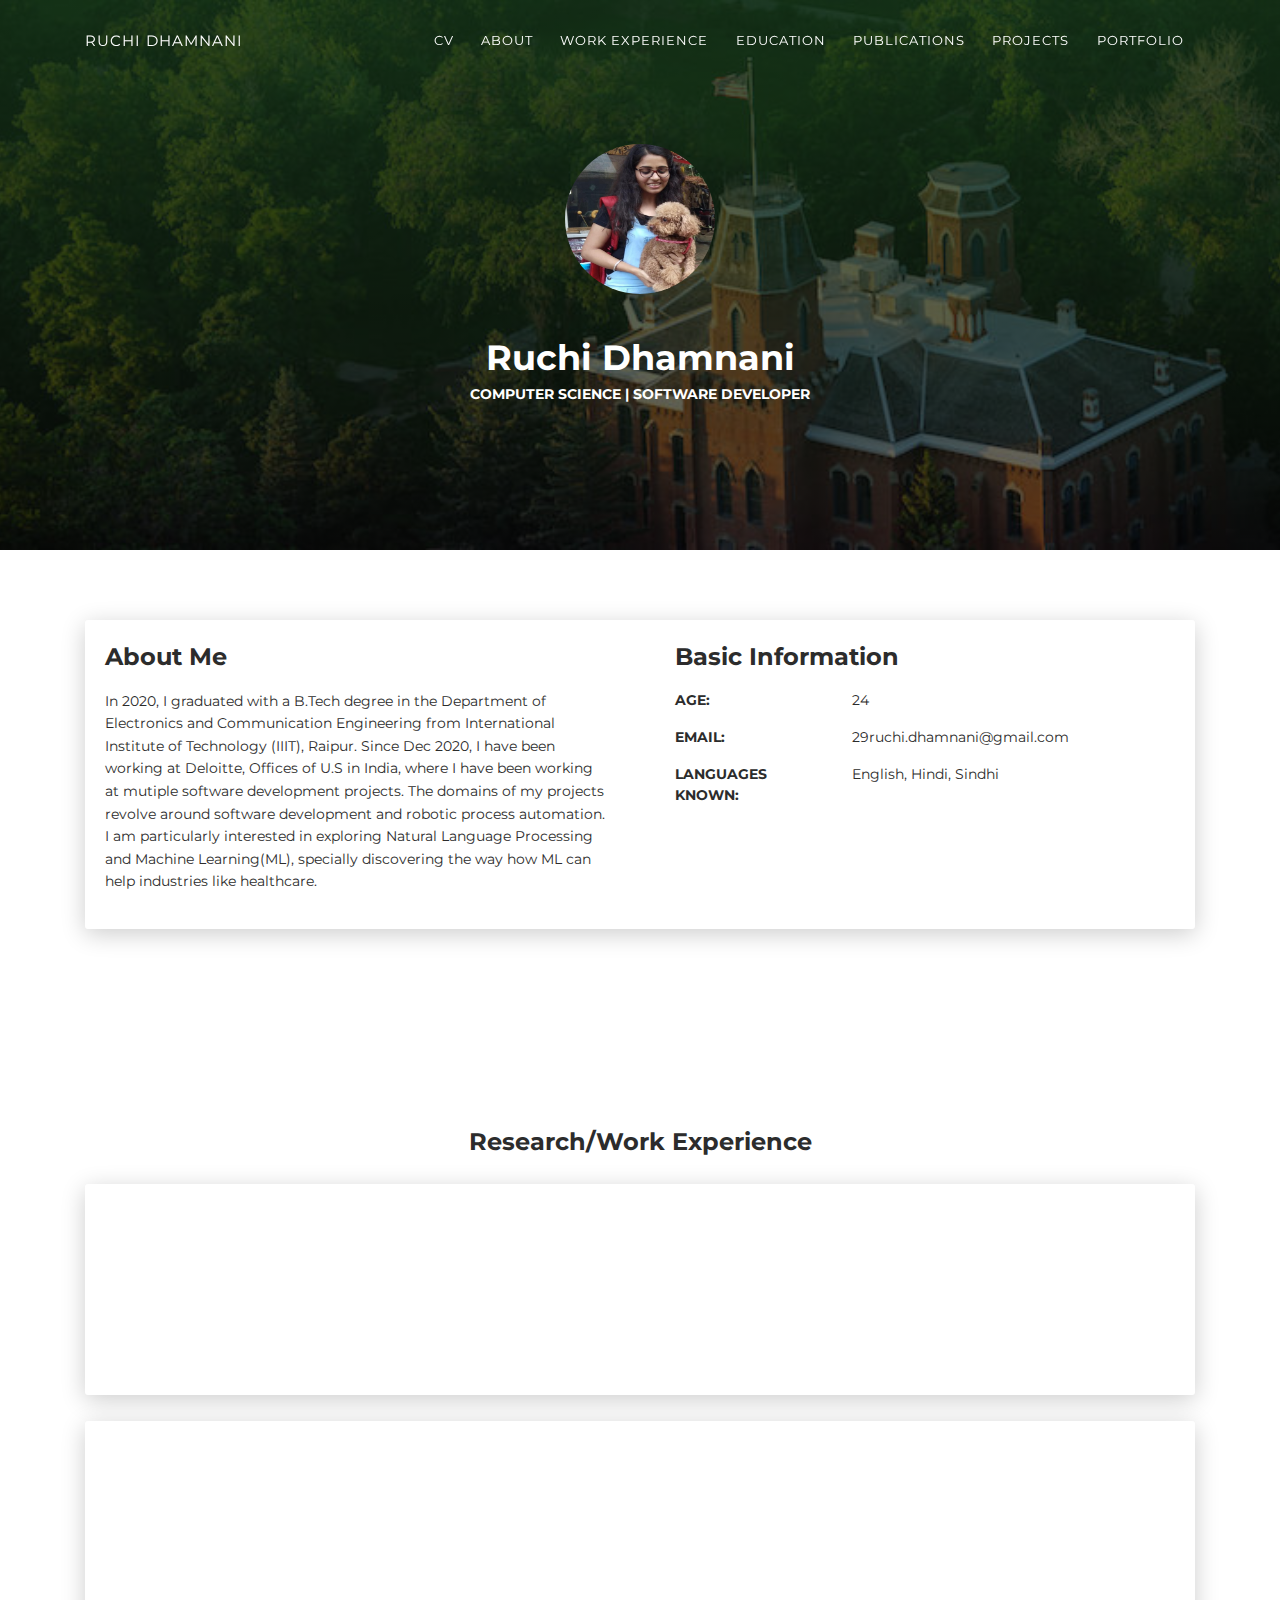
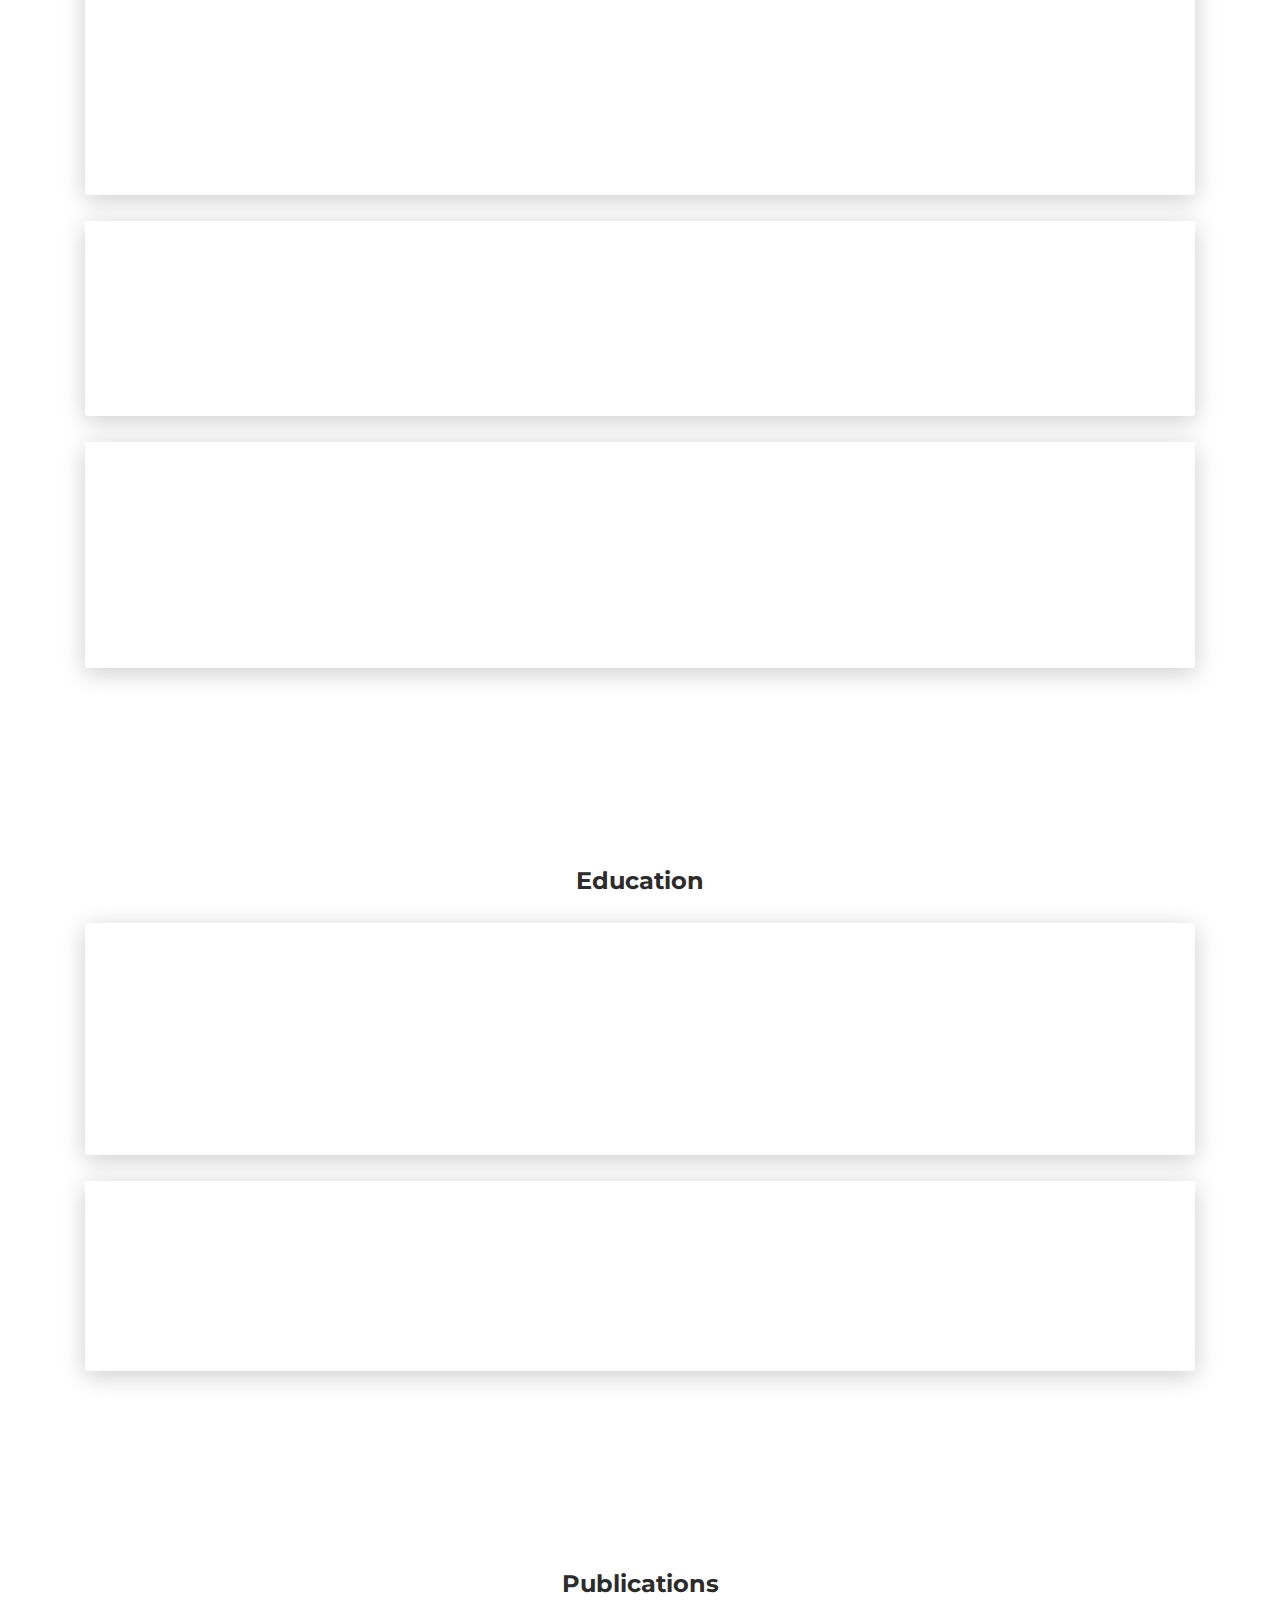
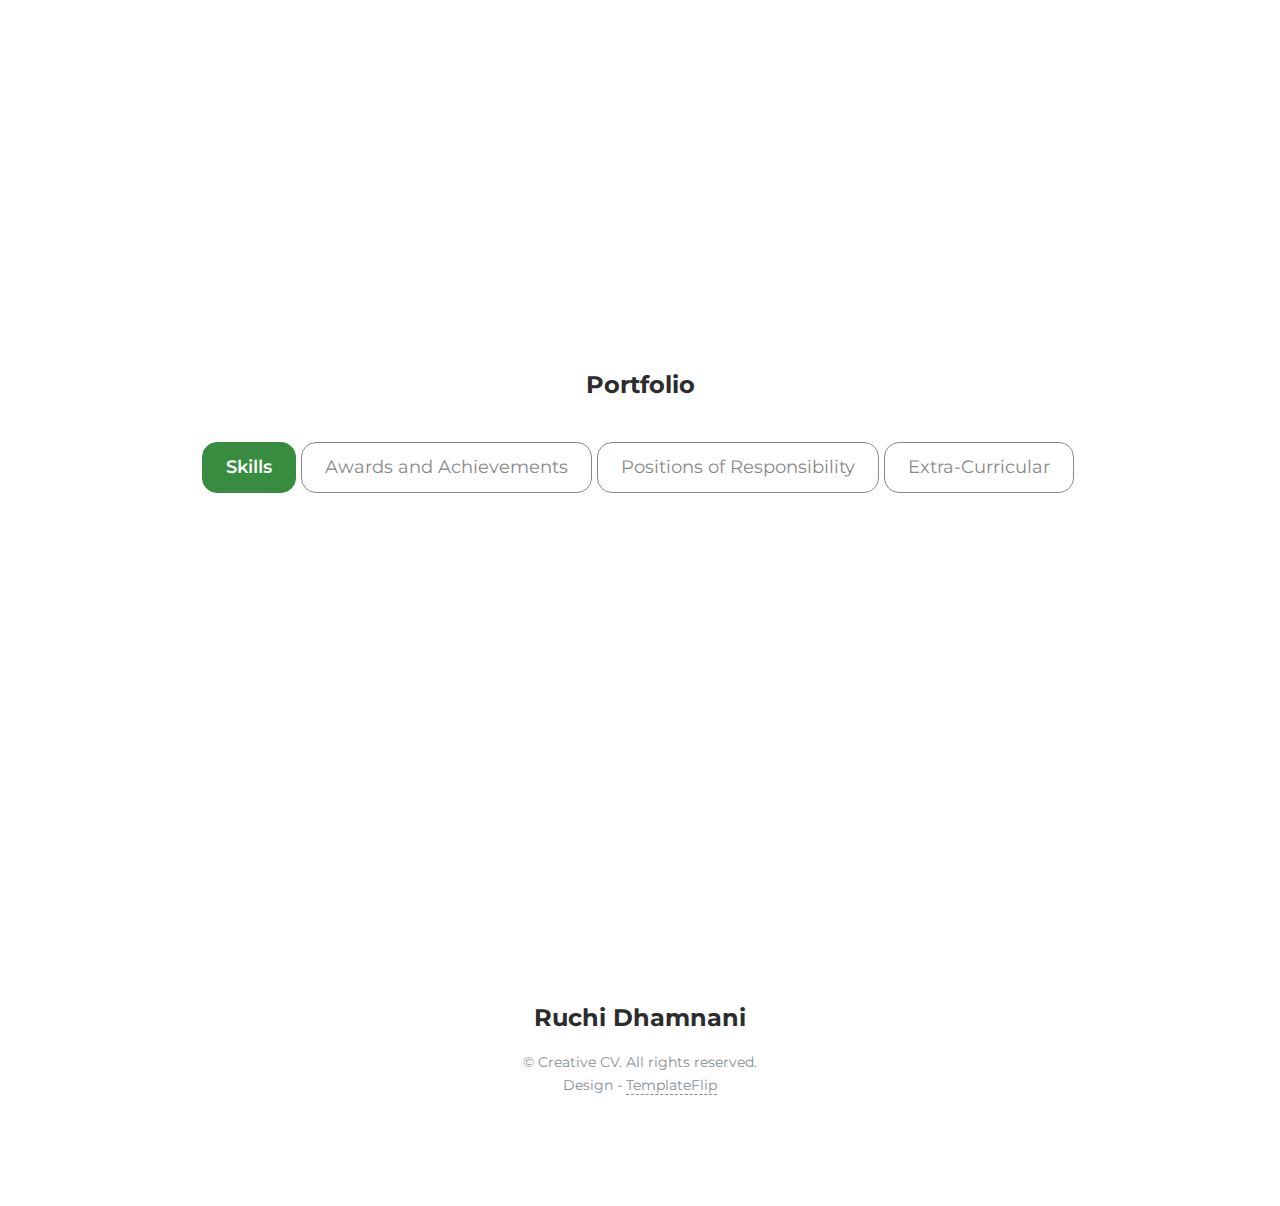
==== index.html @ cfd37303 "updating content" ====
<!DOCTYPE html>
<html lang="en-US">
  <head>
    <meta charset="UTF-8">
    <meta http-equiv="X-UA-Compatible" content="IE=edge">
    <meta name="viewport" content="width=device-width, initial-scale=1">
    <title>Ruchi Dhamnani</title>
    <link href="https://fonts.googleapis.com/css?family=Montserrat:400,700,200" rel="stylesheet">
    <link href="https://maxcdn.bootstrapcdn.com/font-awesome/latest/css/font-awesome.min.css" rel="stylesheet">
    <link href="css/aos.css?ver=1.1.0" rel="stylesheet">
    <link href="css/bootstrap.min.css?ver=1.1.0" rel="stylesheet">
    <link href="css/main.css?ver=1.1.0" rel="stylesheet">
    <meta name="google-site-verification" content="IWgzTFm--Jb4yhztwnShEGbsYmJwGarf5olnAJXoZvE" />  
    <noscript>
      <style type="text/css">
        [data-aos] {
            opacity: 1 !important;
            transform: translate(0) scale(1) !important;
        }
      </style>
    </noscript>
  </head>
  <body id="top">
    <header>
      <div class="profile-page sidebar-collapse">
        <nav class="navbar navbar-expand-lg fixed-top navbar-transparent bg-primary" color-on-scroll="400">
          <div class="container">
            <div class="navbar-translate"><a class="navbar-brand" href="#" rel="tooltip">Ruchi Dhamnani</a>
              <button class="navbar-toggler navbar-toggler" type="button" data-toggle="collapse" data-target="#navigation" aria-controls="navigation" aria-expanded="false" aria-label="Toggle navigation"><span class="navbar-toggler-bar bar1"></span><span class="navbar-toggler-bar bar2"></span><span class="navbar-toggler-bar bar3"></span></button>
            </div>
            <div class="collapse navbar-collapse justify-content-end" id="navigation">
              <ul class="navbar-nav">
                <li class="nav-item"><a class="nav-link smooth-scroll" href="CV.pdf">CV</a></li>
                <li class="nav-item"><a class="nav-link smooth-scroll" href="#about">About</a></li>
                <li class="nav-item"><a class="nav-link smooth-scroll" href="#experience">Work Experience</a></li>
                <li class="nav-item"><a class="nav-link smooth-scroll" href="#education">Education</a></li>
                <li class="nav-item"><a class="nav-link smooth-scroll" href="#publication">Publications</a></li>
                <li class="nav-item"><a class="nav-link smooth-scroll" href="projects.html">Projects</a></li>
                <li class="nav-item"><a class="nav-link smooth-scroll" href="#portfolio">Portfolio</a></li>

              </ul>
            </div>
          </div>
        </nav>
      </div>
    </header>
    <div class="page-content">
      <div>
<div class="profile-page">
  <div class="wrapper">
    <div class="page-header page-header-small" filter-color="green">
      <div class="page-header-image" data-parallax="true" style="background-image: url('images/cub-bg-1.jpg')"></div>
      <div class="container">
        <div class="content-center">
          <div class="cc-profile-image"><img src="images/ruchi.jpg" alt="Image"/></div>
          <div class="h2 title">Ruchi Dhamnani</div>
          <p class="category text-white">Computer Science | Software Developer</p>
        </div>
      </div>
      <div class="section">
        <div class="container">
          
        </div>
      </div>
    </div>
  </div>
</div>
<div class="section" id="about">
  <div class="container">
    <div class="card" data-aos="fade-up" data-aos-offset="10">
      <div class="row">
        <div class="col-lg-6 col-md-12">
          <div class="card-body">
            <div class="h4 mt-0 title">About Me</div>
            <p>In 2020, I graduated with a B.Tech degree in the Department of Electronics and Communication Engineering from International Institute of Technology (IIIT), Raipur. Since Dec 2020, I have been working at Deloitte, Offices of U.S in India, where I have been working at mutiple software development projects. The domains of my projects revolve around software development and robotic process automation. I am particularly interested in exploring Natural Language Processing and Machine Learning(ML), specially discovering the way how ML can help industries like healthcare.  </p></p>
          </div>
        </div>
        <div class="col-lg-6 col-md-12">
          <div class="card-body">
            <div class="h4 mt-0 title">Basic Information</div>
            <div class="row">
              <div class="col-sm-4"><strong class="text-uppercase">Age:</strong></div>
              <div class="col-sm-8">24</div>
            </div>
            <div class="row mt-3">
              <div class="col-sm-4"><strong class="text-uppercase">Email:</strong></div>
              <div class="col-sm-8">29ruchi.dhamnani@gmail.com</div>
            </div>
            <div class="row mt-3">
              <div class="col-sm-4"><strong class="text-uppercase">Languages Known:</strong></div>
              <div class="col-sm-8">English, Hindi, Sindhi</div>
            </div>
          </div>
        </div>
      </div>
    </div>
  </div>
</div>
<div class="section" id="experience">
  <div class="container cc-experience">
    <div class="h4 text-center mb-4 title">Research/Work Experience</div>

    <div class="card">
      <div class="row">
        <div class="col-md-3 bg-primary" data-aos="fade-right" data-aos-offset="50" data-aos-duration="500">
          <div class="card-body cc-experience-header">
            <p>Dec 2020 - Jun 2022</p>
            <div class="h5">Deloitte</div>
          </div>
        </div>
        <div class="col-md-9" data-aos="fade-left" data-aos-offset="50" data-aos-duration="500">
          <div class="card-body">
            <div class="h5">Associate Analyst (Software Engineer)</div>
            <p>Working on software development projects, ranging from database management, developing APIs to monitor various dependencies and scheduling crons. <br><b><i> &lt;Confidential Details Omitted&gt; </i> </b></p>
              <b>Domain:</b> Software Engineering, Database Management Systems, Algorithms, Machine Learning, Probability and Statistics, Operating Systems
          </div>
        </div>
      </div>
    </div>

    <div class="card">
      <div class="row">
        <div class="col-md-3 bg-primary" data-aos="fade-right" data-aos-offset="50" data-aos-duration="500">
          <div class="card-body cc-experience-header">
            <p>Jan 2020 - Jun 2020</p>
            <div class="h5">Undergraduate Researcher (B.Tech Project) <br> <font size=3> Prof. Shahar Kvatinsky</font></div>
          </div>
        </div>
        <div class="col-md-9" data-aos="fade-left" data-aos-offset="50" data-aos-duration="500">
          <div class="card-body">
            <div class="h5">Neuromorphic Data Converters</div>
            <p> As a part of the project, we trained converters in real-time using machine learning algorithms with the aim of optimizing the conversion performance for different applications.

            <br> Here are some procedures involved:
            <ul>
              <li> We exploited Flash Device fabricated by TowerJazz company in Israel and designed a novel Neuromorphic data converter using synapses of this Memristive device (Y-Flash) </li>
              <li> The Digital to Analog Converter is trained to function using the Stochastic Gradient Descent Algorithm, this learning algorithm successfully adjusted the weight of memristors. </li>
              <li> We compared the model performance with resistive synapses in neural network and by using proposed algorithm observed an improvement of learning time by over 30%. We proved that our memristor-based design is superior than the resistor-based synapse through a variety of experimentation results like training error etc. </li>
            </ul>
          </p>
          <b>Domain:</b> Neuromorphic Computing, Machine Learning
          </div>
        </div>
      </div>
    </div>

    <div class="card">
      <div class="row">
        <div class="col-md-3 bg-primary" data-aos="fade-right" data-aos-offset="50" data-aos-duration="500">
          <div class="card-body cc-experience-header">
            <p>July 2020 - Nov 2020</p>
            <div class="h5">IndusOS India Private Limited</div>
          </div>
        </div>
        <div class="col-md-9" data-aos="fade-left" data-aos-offset="50" data-aos-duration="500">
          <div class="card-body">
            <div class="h5">Software Development Intern</div>
            <p>Worked on the development of serverless functions (lambda) in python. This was followed by hosting them on AWS SAM therefore reducing the cost of operation by 41%.. <br> <b> <i> &lt;Confidential Details Omitted&gt; </i> </b> </p>
              <b>Domain:</b> Software Engineering, Algorithms, Web Development
          </div>
        </div>
      </div>
    </div>
    <div class="card">
      <div class="row">
        <div class="col-md-3 bg-primary" data-aos="fade-right" data-aos-offset="50" data-aos-duration="500">
          <div class="card-body cc-experience-header">
            <p>May 2019 - July 2019</p>
            <div class="h5">National Chiao Tung University, Taiwan</div>
          </div>
        </div>
        <div class="col-md-9" data-aos="fade-left" data-aos-offset="50" data-aos-duration="500">
          <div class="card-body">
            <div class="h5">Research Intern</div>
            <p> As a part of this internship, we developed a software using optimised algorithms to compare performance of operational amplifier and different operational transconductance amplifiers. <br> 
            </p>
              <b>Domain:</b> Software Engineering, Algorithms, Web Development, VLSI, Embedded Systems
          </div>
        </div>
      </div>
    </div>
  </div>
</div>
<div class="section" id="education">
  <div class="container cc-education">
    <div class="h4 text-center mb-4 title">Education</div>
    <div class="card">
      <div class="row">
        <div class="col-md-3 bg-primary" data-aos="fade-right" data-aos-offset="50" data-aos-duration="500">
          <div class="card-body cc-education-header">
            <p>2016 - 2020</p>
            <div class="h5">Bachelor of Technology</div>
          </div>
        </div>
        <div class="col-md-9" data-aos="fade-left" data-aos-offset="50" data-aos-duration="500">
          <div class="card-body">
            <div class="h5">International Institute of Information Technology (IIIT) Raipur</div>
            <p class="dep">Department of Electronics and Communication Engineering</p>
            <p class="cgpa"><b>CGPA: 8.18 / 10 </b></p>
            <p><ul> <li> Recipient of <b><u>Thesis Scholarship</u></b>: Among top 7 students from my college to receive scholarship for foreign internship </li>
                     <li> Recipient of <b><u>Institute Silver Medal</u></b>: Silver Prize, Backyard Data Science Annual Tech Contest </li>
                     
                    </ul></p> 
          </div>
        </div>
      </div>
    </div>
    <div class="card">
      <div class="row">
        <div class="col-md-3 bg-primary" data-aos="fade-right" data-aos-offset="50" data-aos-duration="500">
          <div class="card-body cc-education-header">
            <p>2016</p>
            <div class="h5">High School <br> (Class 12)</div>
          </div>
        </div>
        <div class="col-md-9" data-aos="fade-left" data-aos-offset="50" data-aos-duration="500">
          <div class="card-body">
            <div class="h5"> DAV Public School (CBSE)</div>
            <p></p>
            <p class="cgpa"><b>Percentage: 89.4% [Majors Percentage (Physics, Chemistry, Maths) : 94%]</b></p>
            
                    
                    
          </div>
        </div>
      </div>
    </div>
  </div>
</div>

<div class="section" id="publication">
  <div class="container cc-reference">
    <div class="h4 mb-4 text-center title">Publications</div>
    <div class="card" data-aos="zoom-in">
      <div class="carousel slide" id="cc-Indicators" data-ride="carousel">
        <div class="carousel-inner">
          <div class="carousel-item active">           
                <p class='dep'> Purvi Agrawal, <b>Ruchi Dhamnani</b>, Ananya Garg, Manoj Majumder: <i> "An Efficient Wireless Charging Technique Using Inductive and Resonant
                  Circuits" </i>, <b> VLSI Design and Test 2019 </b> <a href="https://link.springer.com/chapter/10.1007/978-981-32-9767-8_14">[Link]</a>, <a href="https://github.com/ruchidhamnani/Efficient-Wireless-Charging">[Code]</a></p> 
                           
          </div>
        </div>
      </div>
    </div>
  </div>
</div>


<div class="section" id="portfolio">
  <div class="container">
    <div class="row">
      <div class="col-md-10 ml-auto mr-auto">
        <div class="h4 text-center mb-4 title">Portfolio</div>
        <div class="nav-align-center">
          <ul class="nav nav-tabs nav-tabs-primary" role="tablist">
            <li class="nav-item"><a class="nav-link active" data-toggle="tab" href="#skills" role="tablist">Skills</i></a></li>
            <li class="nav-item"><a class="nav-link" data-toggle="tab" href="#awards" role="tablist">Awards and Achievements</a></li>
            <li class="nav-item"><a class="nav-link" data-toggle="tab" href="#por" role="tablist">Positions of Responsibility</a></li>
            <li class="nav-item"><a class="nav-link" data-toggle="tab" href="#extra-curricular" role="tablist">Extra-Curricular</a></li>
          </ul>
        </div>
      </div>
    </div>


    <div class="tab-content gallery mt-5">
      <div class="tab-pane active" id="skills">
        <div class="ml-auto mr-auto">
            <div class="card" data-aos="zoom-in">
            	<div class="carousel slide" id="cc-Indicators" data-ride="carousel">
            		<div class="carousel-inner">
            			<div class="carousel-further-inner">
			                <p class='dep'><b><u>Technical Skills:</u></b></p> 
			                <ul> 
			                	<li><b>Languages:</b>  Python, C++, C, Java, SQL, Verilog HDL, HTML, CSS, Javascript</li>
			                	<li><b>Data Mining:</b> Tensorflow, Spark (Scala), Hadoop</li>
			                	<!-- <li><b>Libraries:</b>  Pandas, Numpy, Statsmodels, Scikit-Learn, River online-ML, Selenium, BeautifulSoup </li> -->
			                	<!-- <li><b>Semantic Web Technology:</b>  OWL, RDF, RDFS, Blazegraph, Protege</li> -->
			                	<li><b>Other Skills:</b> Git, Open CV, MS Office, Photoshop</li>
			          		</ul>

			          		<p class='dep'><b><u>Coursework:</u></b></p> 
			                <ul> 
			                	<li><b>Core Courses:</b> Algorithms&#42;,&ensp; Programming and Data Structures&#42;,&ensp; Discrete Structures,&ensp; Formal Language and Automata Theory,&ensp; Software Engineering&#42;<sup>#</sup>,&ensp; Switching Circuits and Logic Design&#42;,&ensp; Compilers&#42;,&ensp; Computer Organisation and Architecture&#42;<sup>#</sup>,&ensp; Operating Systems&#42;,&ensp; Computer Networks&#42;,&ensp; Machine Learning,&ensp; Scalable Data Mining<sup>#</sup>,&ensp; Advances in Operating Systems Design<sup>#</sup>,&ensp; Artificial Intelligence,&ensp; Object Oriented Systems,&ensp; Theory of Computation,&ensp; Database Management Systems&#42;<sup>#</sup>,&ensp; Principles of Programming Languages&ensp;&ensp;</li>
			                	<li><b>Other Courses:</b> Engineering Mathematics,&ensp; Probability and Statistics,&ensp; Knowledge Modelling and Semantic Technology<sup>#</sup>,&ensp; Linear Algebra,&ensp; Educational Data Analytics<sup>#</sup>,&ensp; Operation Research</li>
			          		</ul>
			          		<p style="text-align:right">(&#42; marked courses include Laboratory component; <sup>#</sup> marked courses include Project component)</p>


			            </div>
		            </div>
                </div>         
   			</div>
         </div>
      </div>

      <div class="tab-pane" id="awards">
        <div class="ml-auto mr-auto">
            <div class="card" data-aos="zoom-in">
            	<div class="carousel slide" id="cc-Indicators" data-ride="carousel">
            		<div class="carousel-inner">
            			<div class="carousel-further-inner"> 
			                <ul class="awards-list">
			                	<li> <p class="dep"> <b> Bigyan Sinha Memorial Award: </b>Institute Rank 2 among the 1500 graduating students across all engineering courses of IIT Kharagpur [Feb'21]</p></li>
			                	<li> <p class="dep"><b> Institute Silver Medal: </b> Department Rank 1 among 105 students of the Department of Computer Science and Engineering [Feb'21]</p></li>
			                	<li> <p class="dep"> <b> Institute Proficiency in Project Work Award: </b>Best B.Tech Thesis among the graduating students of the Department of Computer Science and Engineering [Feb'21]</p></li>
			                	<li> <p class="dep"> <b> J. C. Ghosh Memorial Award: </b>Highest Cumulative Grade Point Average among all students of the Department of Computer Science and Engineering after sixth semester [Sep'19]</p></li>
			                	<li> <p class="dep"> <b> Goralal Syngal Memorial Scholarship:</b> Three-time recipient of the annual scholarship for securing the highest CGPA in Computer Science and Engineering Department at the end of 3rd, 5th and 7th semesters [2017 - 19]</p></li>
			                	<li> <p class="dep"> <b> Department Change:</b> Successfully changed department from Electronics and Electrical Communication Engineering to Computer Science and Engineering, belonging to the top 1% of students after first year [2017]</p></li>
			                	<li> <p class="dep"> <b>Joint Entrance Examination (JEE):</b> Secured All India Rank of 53 in JEE Main and 885 in JEE Advanced among 1.1 million students [2016]</p></li>
			                	<li> <p class="dep"> <b>AISSCE (Class 12, CBSE):</b> Secured All India Rank 4, School Rank 1 and 100/100 in Physics, Chemistry and Computer Science [2016]</p></li>
			                </ul>
			            </div>
		            </div>
                </div>         
   			</div>
         </div>
      </div>

      <div class="tab-pane" id="por" role="tabpanel">
        <div class="ml-auto mr-auto">
        <div class="card" data-aos="zoom-in">
        <div class="section">
  		 <div class="container cc-experience">



     <div class="card">
        <div class="row">
          <div class="col-md-3 bg-primary" data-aos="fade-right" data-aos-offset="50" data-aos-duration="500">
            <div class="card-body cc-experience-header">
              <p>October 2021 - Present</p>
              <div class="h5">Desh ke Mentor</div>
              <p>Delhi Government's Mentorship Program</p>
            </div>
          </div>
          <div class="col-md-9" data-aos="fade-left" data-aos-offset="50" data-aos-duration="500">
            <div class="card-body">
              <div class="h5">Mentor</div>
              <p>As a part of the program, I am mentoring four Delhi Government high-school students explore their career aspirations and develop their career trajectories. The weekly meetings with the students help them take a step-by-step approach towards career exploration.
              </p>
            </div>
          </div>
        </div>
      </div>


     <div class="card">
        <div class="row">
          <div class="col-md-3 bg-primary" data-aos="fade-right" data-aos-offset="50" data-aos-duration="500">
            <div class="card-body cc-experience-header">
              <p>April 2020 - May 2021</p>
              <div class="h5">Ehtiyaat</div>
              <p>Collaborative Social Entrepreneurship Project, Enactus CVS and Enactus SGTB Khalsa</p>
            </div>
          </div>
          <div class="col-md-9" data-aos="fade-left" data-aos-offset="50" data-aos-duration="500">
            <div class="card-body">
              <div class="h5">Business Development Advisor</div>
              <p>The project emanated from my desire to help people during the pandemic. The Covid-19 pandemic erupted when I was in college, and I struggled to get a mask and sanitizer, that too at exorbitant prices due to high demand. I realized that I was privileged to afford expensive products despite the struggle, but people who are losing their jobs cannot afford them. I used the knowledge from my entrepreneurship course to develop this idea, where we could provide employment to some people and simultaneously help financially struggling families obtain safety kits at low prices. We employed five women in preparation of safety kits, and took orders for low-cost good-quality safety kits from across India. I was able to lead a team of over 25 students in the project, learn more about social entrepreneurship, put my theoretical knowledge to practice, and help various people.</p>
            </div>
          </div>
        </div>
      </div>


  		 <div class="card">
	      <div class="row">
	        <div class="col-md-3 bg-primary" data-aos="fade-right" data-aos-offset="50" data-aos-duration="500">
	          <div class="card-body cc-experience-header">
	            <p>August 2018 - July 2020</p>
	            <div class="h5">Student Welfare Group</div>
	            <p>IIT Kharagpur</p>
	          </div>
	        </div>
	        <div class="col-md-9" data-aos="fade-left" data-aos-offset="50" data-aos-duration="500">
	          <div class="card-body">
	            <div class="h5">Student Mentor</div>
	            <p>I mentored seven students from the Department of Computer Science and Engineering, 2018 batch. I was responsible for guiding them in their academic and extra-academic issues, along with providing them necessary guidance for securing internships.</p>

	            <div class="h5">Student Teacher, Programming and Data Structures (PDS)</div>
	            <p>I also volunteered to teach students during the PDS doubt clearing sessions for first years who had not studied Computer Science during their high school. In these sessions, I resolved the doubts of ten first year students and helped them to understand topics like pointers, linked lists and arrays, which are typically hard for beginners to understand. </p>

	          </div>
	        </div>
	      </div>
	    </div>


         <div class="card">
	      <div class="row">
	        <div class="col-md-3 bg-primary" data-aos="fade-right" data-aos-offset="50" data-aos-duration="500">
	          <div class="card-body cc-experience-header">
	            <p>August 2016 - July 2020</p>
	            <div class="h5">Awaaz, IIT Kharagpur</div>
	            <p> Student Media Body of IIT Kharagpur </p>
	          </div>
	        </div>
	        <div class="col-md-9" data-aos="fade-left" data-aos-offset="50" data-aos-duration="500">
	          <div class="card-body">
	            <div class="h5">Editor</div> 
	            	As a part of the media body of the campus, we analyzed various problems pertaining in the campus and took initiatives to reach out to administration to resolve them. I, along with my batchmates, led a team of 50 members to analyse, develop and publish insights on various topics like internships, placements, student elections, general championship, institute ranking, etc.
	            	<br> <br> My personal motive to join the organisation was to promote <b> constructive journalism </b>. My definition of the term is that any project that we work on as a media body should have one of two motives:
	            	<ol> <li> Promulgating important and useful positive information to the students </li><li> If we are reporting something negative or something that needs to be improved in the campus, we should ensure that the relevant suggestions reach to the administration and are implemented by them, if feasible.</li></ol>
	            	Things change for the better only when the students' needs reach the administration appropriately through a proper channel, and I believe that a constructive media body provides that channel.
	            	<br> In order to implement the same, I took various personal initiatives, few examples include:
	            	<ul> <li> Enforcement of Proposal Updates: During student elections, each candidate puts forward a set of proposals that he/she would implement if elected. I led the project of making the elected Student Council accountable to all the students by scrutinizing over and interviewing them for the progress on the proposals </li>
	            	<li> Basic Amenities: We conducted a survey among the students to ask them about the various problems that they face regarding basic amenities like canteens, water coolers, street lights, stationery shops etc. in order to find out where these amenities need to be improved in the campus. We reached out to the administration with the results of the survey putting forward the student needs, and appropriate actions were taken by the administration to resolve them. </li>
	            	</ul>
	            	Apart from this, the team also led various other projects like publication of monthly newsletter, Know Your Professor, Know Your Entrepreneur, Humans of KGP, Jewels of KGP, etc. along with conducting an annual event "Panch Parmeshwar" at Spring Fest.
	          </div>
	        </div>
	      </div>
	    </div>
	    <div class="card">
	      <div class="row">
	        <div class="col-md-3 bg-primary" data-aos="fade-right" data-aos-offset="50" data-aos-duration="500">
	          <div class="card-body cc-experience-header">
	            <p>2015</p>
	            <div class="h5">NEPS Milestones</div>
	            <p> Annual School Magazine </p>
	          </div>
	        </div>
	        <div class="col-md-9" data-aos="fade-left" data-aos-offset="50" data-aos-duration="500">
	          <div class="card-body">
	            <div class="h5">Member of Editorial Board</div>
	            <p>As a part of the team, I worked in designing the structure and editing various articles, English as well as Hindi, for the School Magazine for 2014-15, NEPS Milestones. I was awarded a proficiency certificate by the school for the exemplary work done in the publication of the magazine.</p>
	          </div>
	        </div>
	      </div>
	    </div>
	  </div>
	</div>
	    </div>
        </div>
      </div>


      <div class="tab-pane" id="extra-curricular">
        <div class="ml-auto mr-auto">
            <div class="card" data-aos="zoom-in">
            	<div class="carousel slide" id="cc-Indicators" data-ride="carousel">
            		<div class="carousel-inner">
            			<div class="carousel-further-inner"> 
			                <ul> 
			                	<li> <b> Silver Medal in Open IIT Mathematics Olympiad: </b> I led my team of four members in this competition and we secured the second position among over 100 teams in the Mathematics Olympiad. [2019] </li>
			                	<li> <b> Part of Inter-Hall Open Soft Team of Radhakrishnan Hall of Residence, IIT Kharagpur: </b> As a part of the competition, we developed a web application that can digitalise a doctor's handwritten prescription using Deep Learning Algorithms. Along with that, it could detect and correct spelling mistakes in prescriptions automatically. [2018] </li>
			                	<li> <b> Volunteer at National Service Scheme (NSS): </b> I was a volunteer teacher at National Service Scheme. My team taught the students of two primary rural schools in Hiradihi and Talbagicha villages of Kharagpur. We taught elementary mathematics and english to the students. I personally mentored five students academically. Also, I was a part of the Annual NSS Camp in December 2016 at Khelar village, where my unit helped the villagers develop a road in the village. [2016 - 2018]
			                </ul>
			            </div>
		            </div>
                </div>         
   			</div>
         </div>
      </div>


    <div class="tab-pane" id="projects" role="tabpanel">
        <div class="ml-auto mr-auto">
        <div class="card" data-aos="zoom-in">
        <div class="section">
  		 <div class="container cc-experience">


	    <div class="card">
	      <div class="row">
	        <div class="col-md-1 bg-primary" data-aos="fade-right" data-aos-offset="50" data-aos-duration="500">
	          
	        </div>
	        <div class="col-md-5" data-aos="fade-left" data-aos-offset="50" data-aos-duration="500">
	          <div class="card-body">
	            <div class="h5">Member of Editorial Board</div>
	            <p></p>
	          </div>
	        </div>
	      </div>
	    </div>
	  </div>
	</div>
	    </div>
        </div>
      </div>
<!--<div class="section" id="reference">
  <div class="container cc-reference">
    <div class="h4 mb-4 text-center title">References</div>
    <div class="card" data-aos="zoom-in">
      <div class="carousel slide" id="cc-Indicators" data-ride="carousel">
        <ol class="carousel-indicators">
          <li class="active" data-target="#cc-Indicators" data-slide-to="0"></li>
          <li data-target="#cc-Indicators" data-slide-to="1"></li>
          <li data-target="#cc-Indicators" data-slide-to="2"></li>
        </ol>
        <div class="carousel-inner">
          <div class="carousel-item active">
            <div class="row">
              <div class="col-lg-2 col-md-3 cc-reference-header"><img src="images/reference-image-1.jpg" alt="Image"/>
                <div class="h5 pt-2">Aiyana</div>
                <p class="category">CEO / WEBM</p>
              </div>
              <div class="col-lg-10 col-md-9">
                <p> Habitasse venenatis commodo tempor eleifend arcu sociis sollicitudin ante pulvinar ad, est porta cras erat ullamcorper volutpat metus duis platea convallis, tortor primis ac quisque etiam luctus nisl nullam fames. Ligula purus suscipit tempus nascetur curabitur donec nam ullamcorper, laoreet nullam mauris dui aptent facilisis neque elementum ac, risus semper felis parturient fringilla rhoncus eleifend.</p>
              </div>
            </div>
          </div>
          <div class="carousel-item">
            <div class="row">
              <div class="col-lg-2 col-md-3 cc-reference-header"><img src="images/reference-image-2.jpg" alt="Image"/>
                <div class="h5 pt-2">Braiden</div>
                <p class="category">CEO / Creativem</p>
              </div>
              <div class="col-lg-10 col-md-9">
                <p> Habitasse venenatis commodo tempor eleifend arcu sociis sollicitudin ante pulvinar ad, est porta cras erat ullamcorper volutpat metus duis platea convallis, tortor primis ac quisque etiam luctus nisl nullam fames. Ligula purus suscipit tempus nascetur curabitur donec nam ullamcorper, laoreet nullam mauris dui aptent facilisis neque elementum ac, risus semper felis parturient fringilla rhoncus eleifend.</p>
              </div>
            </div>
          </div>
          <div class="carousel-item">
            <div class="row">
              <div class="col-lg-2 col-md-3 cc-reference-header"><img src="images/reference-image-3.jpg" alt="Image"/>
                <div class="h5 pt-2">Alexander</div>
                <p class="category">CEO / Webnote</p>
              </div>
              <div class="col-lg-10 col-md-9">
                <p> Habitasse venenatis commodo tempor eleifend arcu sociis sollicitudin ante pulvinar ad, est porta cras erat ullamcorper volutpat metus duis platea convallis, tortor primis ac quisque etiam luctus nisl nullam fames. Ligula purus suscipit tempus nascetur curabitur donec nam ullamcorper, laoreet nullam mauris dui aptent facilisis neque elementum ac, risus semper felis parturient fringilla rhoncus eleifend.</p>
              </div>
            </div>
          </div>
        </div>
      </div>
    </div>
  </div>
</div> -->
<!-- <div class="section" id="contact">
  <div class="cc-contact-information" style="background-image: url('images/staticmap.png')">
    <div class="container">
      <div class="cc-contact">
        <div class="row">
          <div class="col-md-9">
            <div class="card mb-0" data-aos="zoom-in">
              <div class="h4 text-center title">Contact Me</div>
              <div class="row">
                <div class="col-md-6">
                  <div class="card-body">
                    <form action="https://formspree.io/your@email.com" method="POST">
                      <div class="p pb-3"><strong>Feel free to contact me </strong></div>
                      <div class="row mb-3">
                        <div class="col">
                          <div class="input-group"><span class="input-group-addon"><i class="fa fa-user-circle"></i></span>
                            <input class="form-control" type="text" name="name" placeholder="Name" required="required"/>
                          </div>
                        </div>
                      </div>
                      <div class="row mb-3">
                        <div class="col">
                          <div class="input-group"><span class="input-group-addon"><i class="fa fa-file-text"></i></span>
                            <input class="form-control" type="text" name="Subject" placeholder="Subject" required="required"/>
                          </div>
                        </div>
                      </div>
                      <div class="row mb-3">
                        <div class="col">
                          <div class="input-group"><span class="input-group-addon"><i class="fa fa-envelope"></i></span>
                            <input class="form-control" type="email" name="_replyto" placeholder="E-mail" required="required"/>
                          </div>
                        </div>
                      </div>
                      <div class="row mb-3">
                        <div class="col">
                          <div class="form-group">
                            <textarea class="form-control" name="message" placeholder="Your Message" required="required"></textarea>
                          </div>
                        </div>
                      </div>
                      <div class="row">
                        <div class="col">
                          <button class="btn btn-primary" type="submit">Send</button>
                        </div>
                      </div>
                    </form>
                  </div>
                </div>
                <div class="col-md-6">
                  <div class="card-body">
                    <p class="mb-0"><strong>Address </strong></p>
                    <p class="pb-2">140, City Center, New York, U.S.A</p>
                    <p class="mb-0"><strong>Phone</strong></p>
                    <p class="pb-2">+1718-111-0011</p>
                    <p class="mb-0"><strong>Email</strong></p>
                    <p>anthony@company.com</p> 
                  </div>
                </div>
              </div>
            </div>
          </div>
        </div>
      </div>
    </div>
  </div>
</div> -->
</div>
    </div>




    <footer class="footer">
    	<div class="modal modal-mini modal-primary" id="infoModal" tabindex="-1" role="dialog" aria-labelledby="myModalLabel" style="display: none;" aria-hidden="true">
            <div class="modal-dialog">
                <div class="modal-content">
                    <div class="modal-header justify-content-center">
                        <div class="modal-profile">
                            Hi
                        </div>
                    </div>
                    <div class="modal-body" style="font-size: 14px;">
                         <a href="https://www.yahoo.com/?ilc=401" target="_blank"> <img src="https://poweredby.yahoo.com/white.png" width="134" height="29"/> </a>
                        <p>Just a simple one page weather app designed for a FreeCodeCamp.com challenge</p>
                    </div>
                    <div class="modal-footer">
                        <a id="modal-close-button" data-dismiss="modal">Close</a>
                    </div>
                </div>
            </div>
        </div>
      
      <div class="h4 title text-center">Ruchi Dhamnani</div>
      <div class="text-center text-muted">
        <p>&copy; Creative CV. All rights reserved.<br>Design - <a class="credit" href="https://templateflip.com" target="_blank">TemplateFlip</a></p>
      </div>
    </footer>

    <script src="js/core/jquery.3.2.1.min.js?ver=1.1.0"></script>
    <script src="js/core/popper.min.js?ver=1.1.0"></script>
    <script src="js/core/bootstrap.min.js?ver=1.1.0"></script>
    <script src="js/now-ui-kit.js?ver=1.1.0"></script>
    <script src="js/aos.js?ver=1.1.0"></script>
    <script src="scripts/main.js?ver=1.1.0"></script>
  </body>
</html>
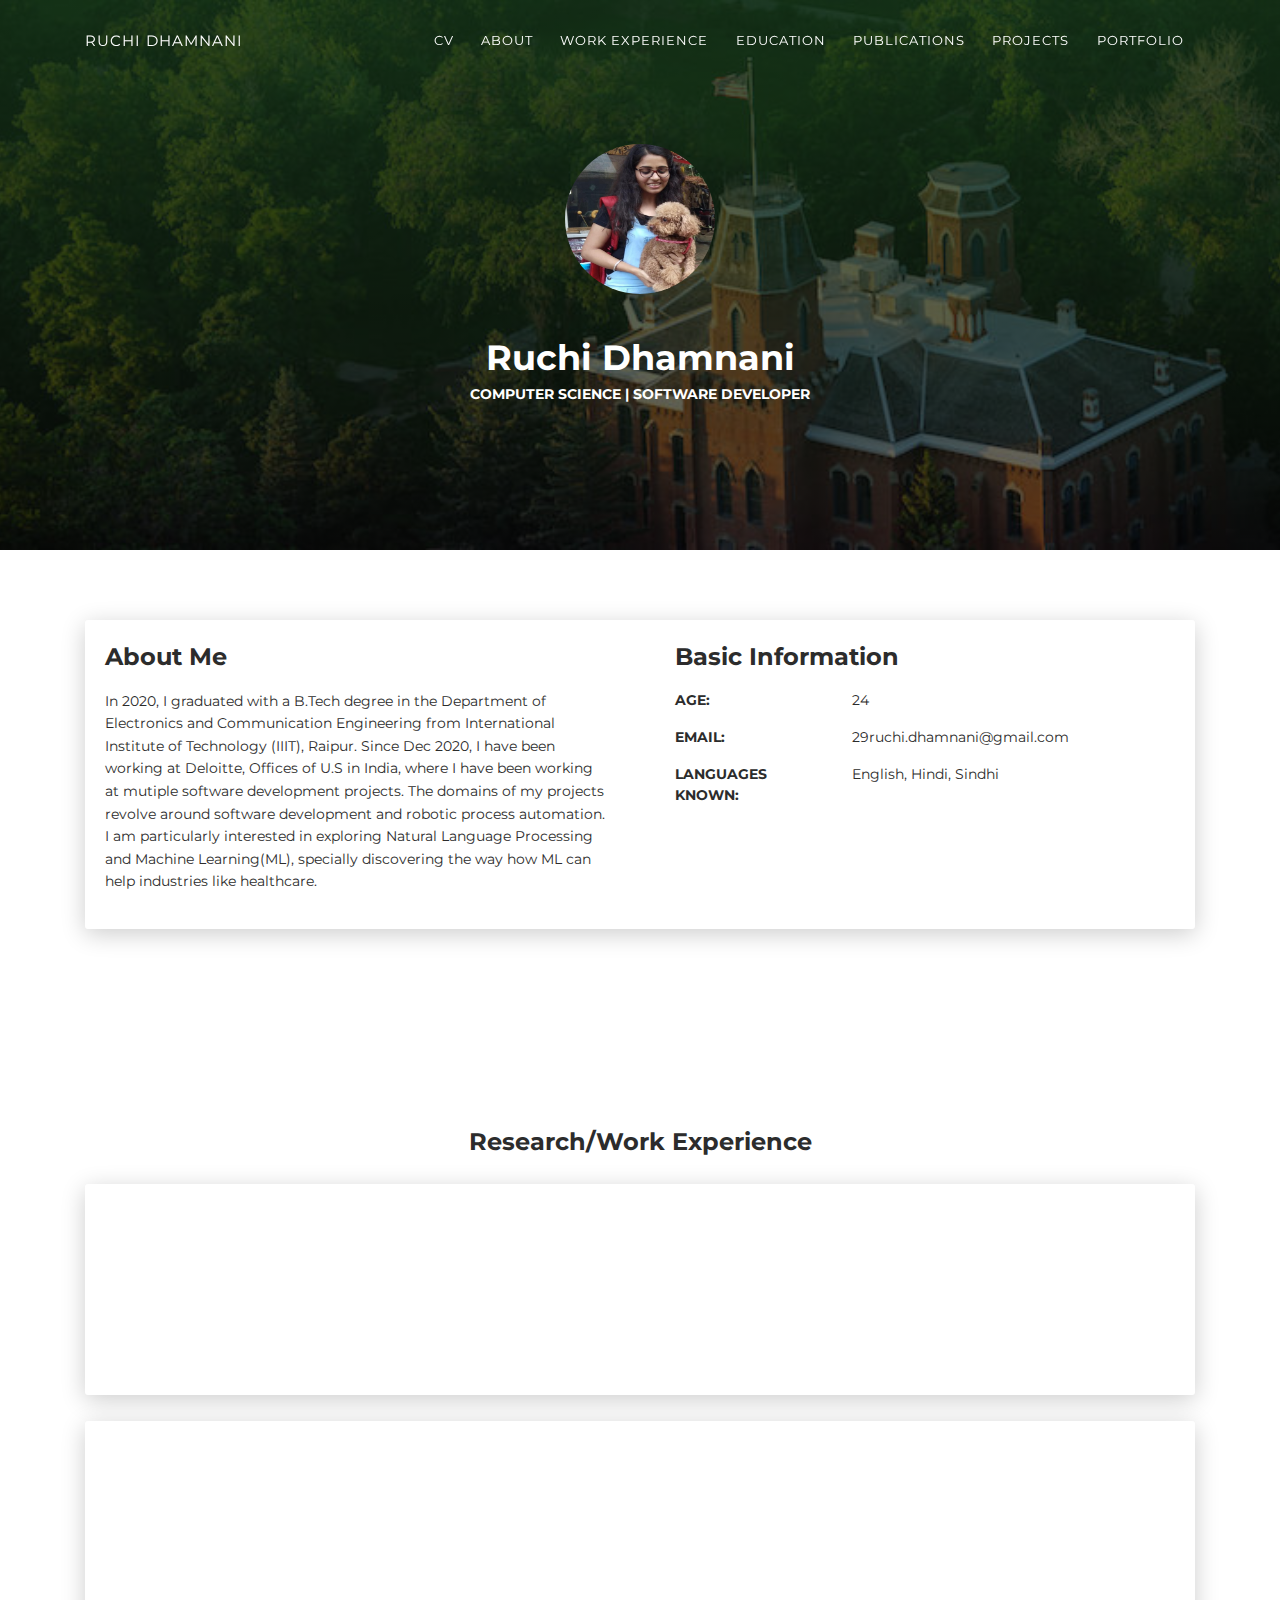
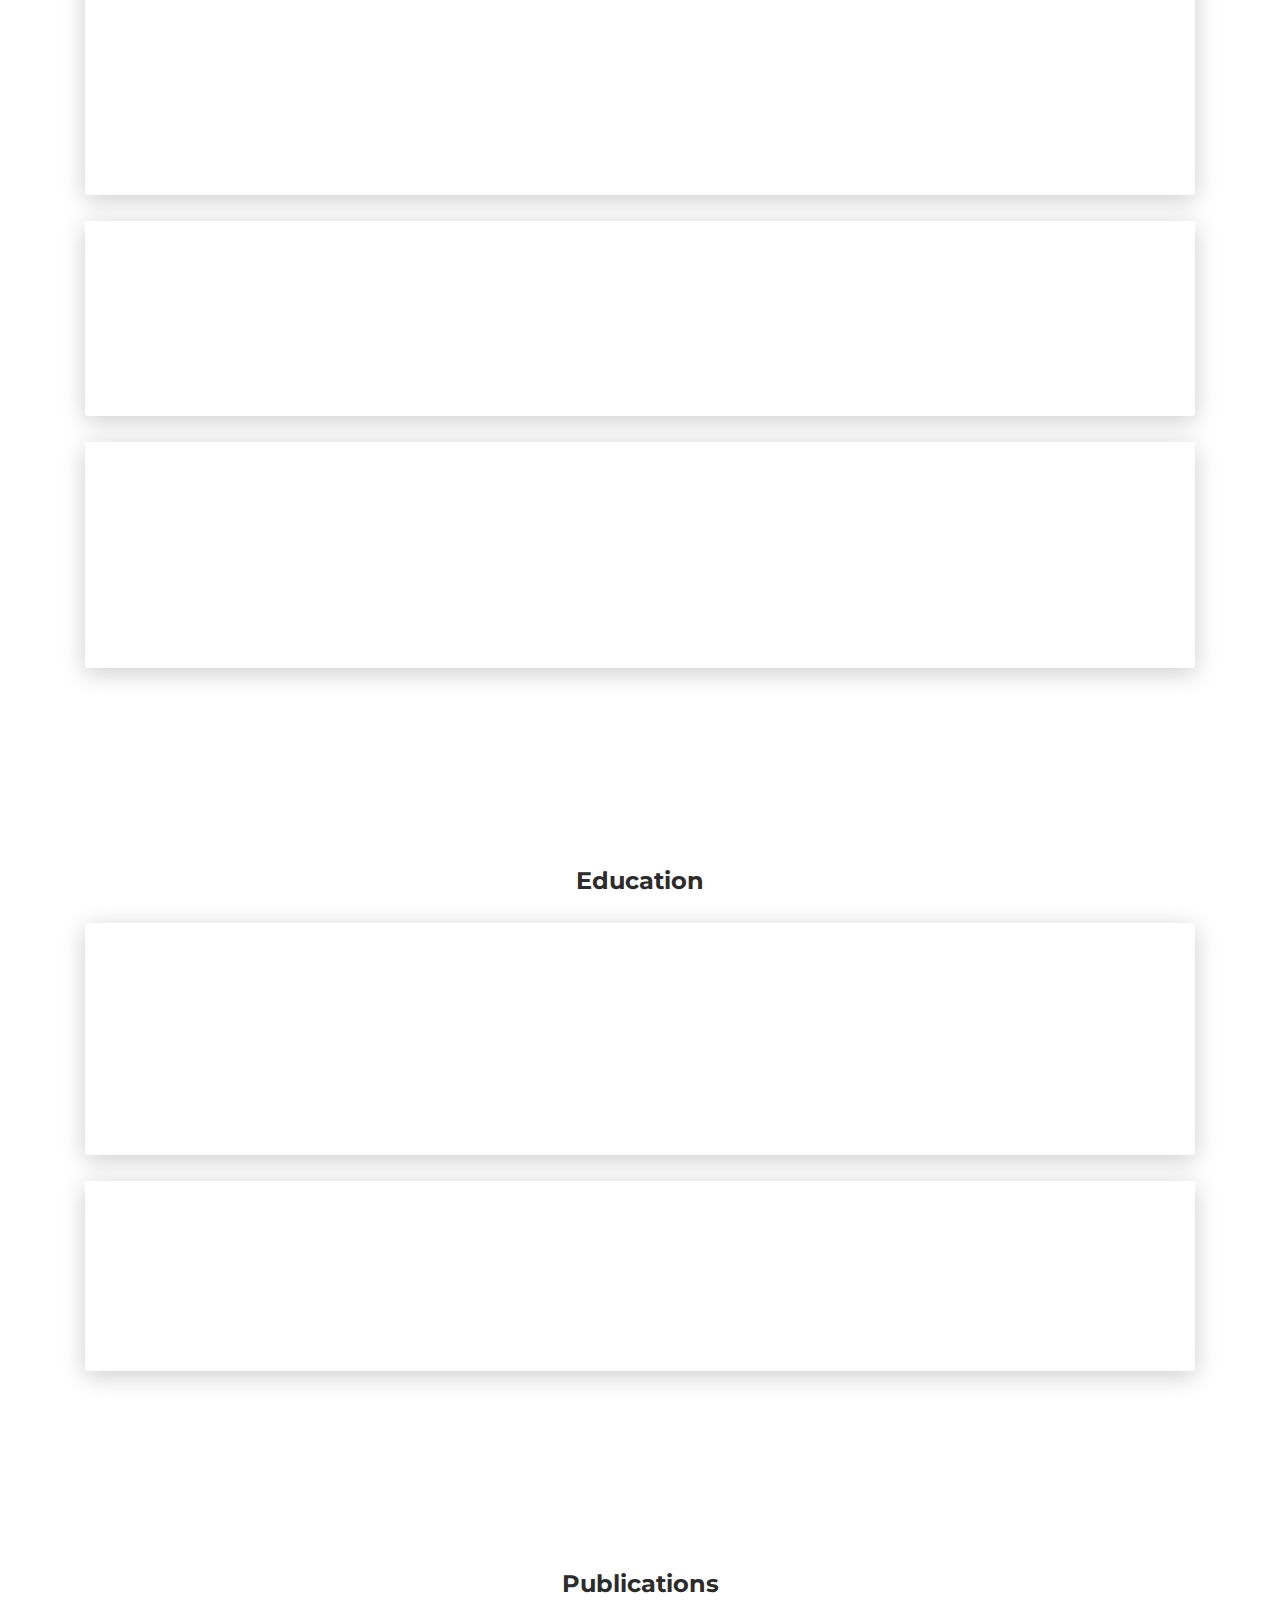
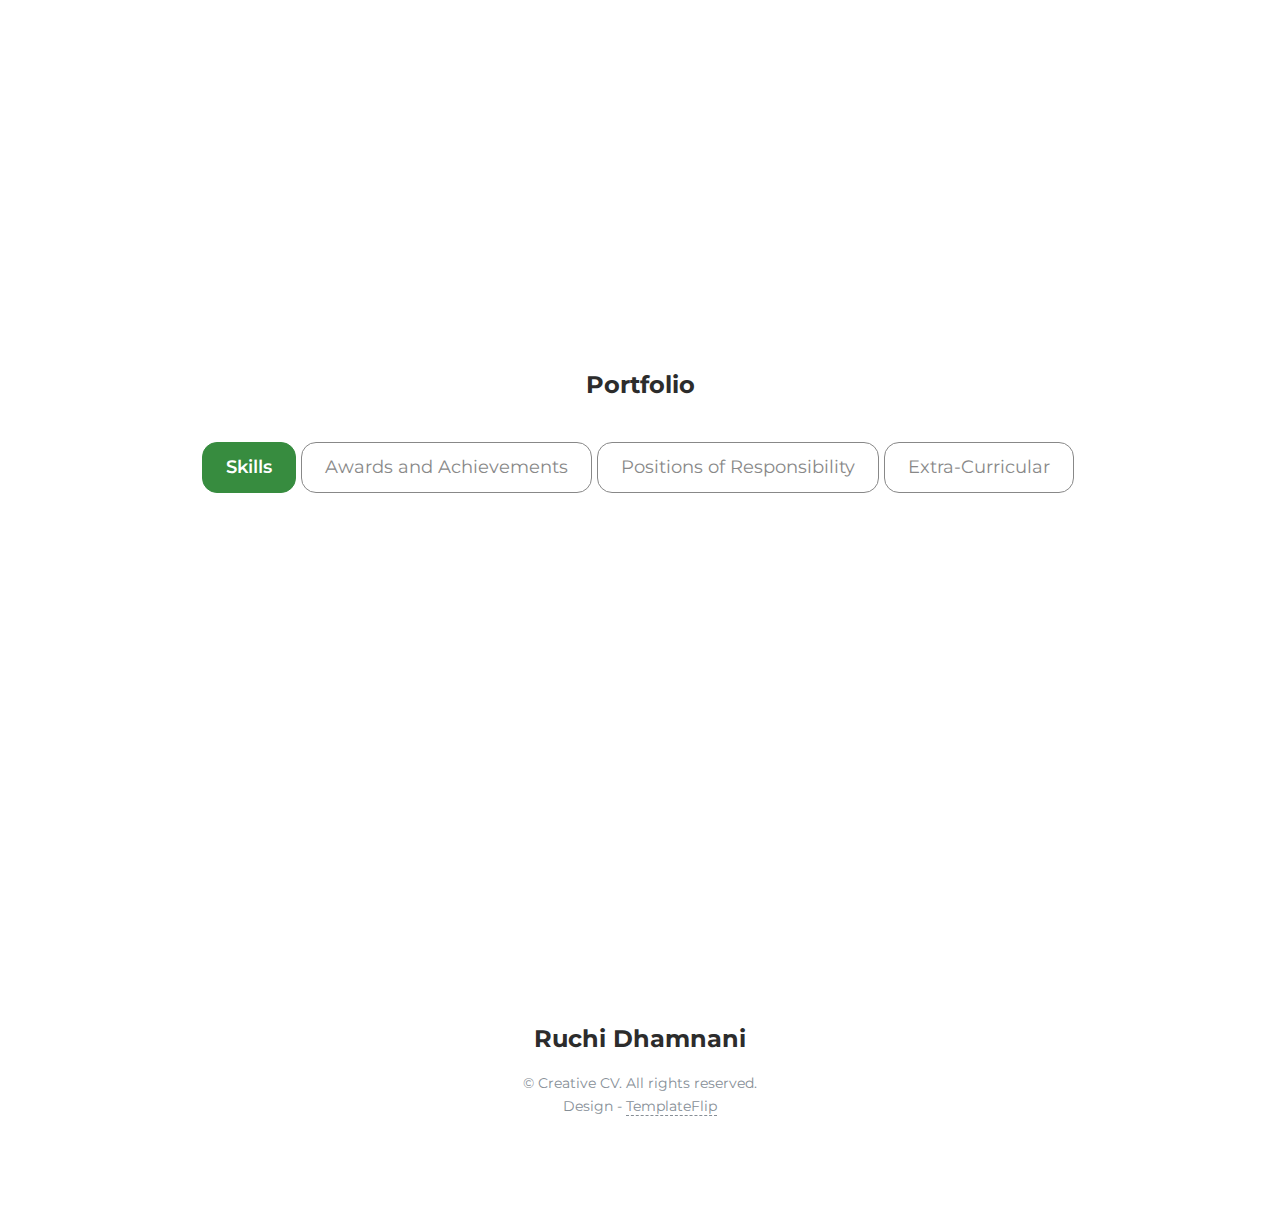
==== commit e833b716: "updating content" ====
--- a/index.html
+++ b/index.html
@@ -272,11 +272,11 @@
             			<div class="carousel-further-inner">
 			                <p class='dep'><b><u>Technical Skills:</u></b></p> 
 			                <ul> 
-			                	<li><b>Languages:</b>  Python, C++, C, Java, SQL, Verilog HDL, HTML, CSS, Javascript</li>
-			                	<li><b>Data Mining:</b> Tensorflow, Spark (Scala), Hadoop</li>
-			                	<!-- <li><b>Libraries:</b>  Pandas, Numpy, Statsmodels, Scikit-Learn, River online-ML, Selenium, BeautifulSoup </li> -->
+			                	<li><b>Languages:</b>  C, C++, MATLAB, Java, Python, Java Script, MySQL, MongoDB, Verilog, VHDL, HSPICE, Assembly</li>
+			                	<!-- <li><b>Data Mining:</b> Tensorflow, Spark (Scala), Hadoop</li> -->
+			                	<li><b>Libraries and OS:</b>  C++STL, NumPy, Pandas, Matplotlib, Windows, Ubuntu </li>
 			                	<!-- <li><b>Semantic Web Technology:</b>  OWL, RDF, RDFS, Blazegraph, Protege</li> -->
-			                	<li><b>Other Skills:</b> Git, Open CV, MS Office, Photoshop</li>
+			                	<li><b>Frameworks & Tools:</b> Node.js, Spring Boot, Netbeans, ExpressJS, JEST, SWAGGER, JSDoc, Docker, Redis, React, VSCode, Git, Open CV, MS Office, Photoshop</li>
 			          		</ul>
 
 			          		<p class='dep'><b><u>Coursework:</u></b></p> 
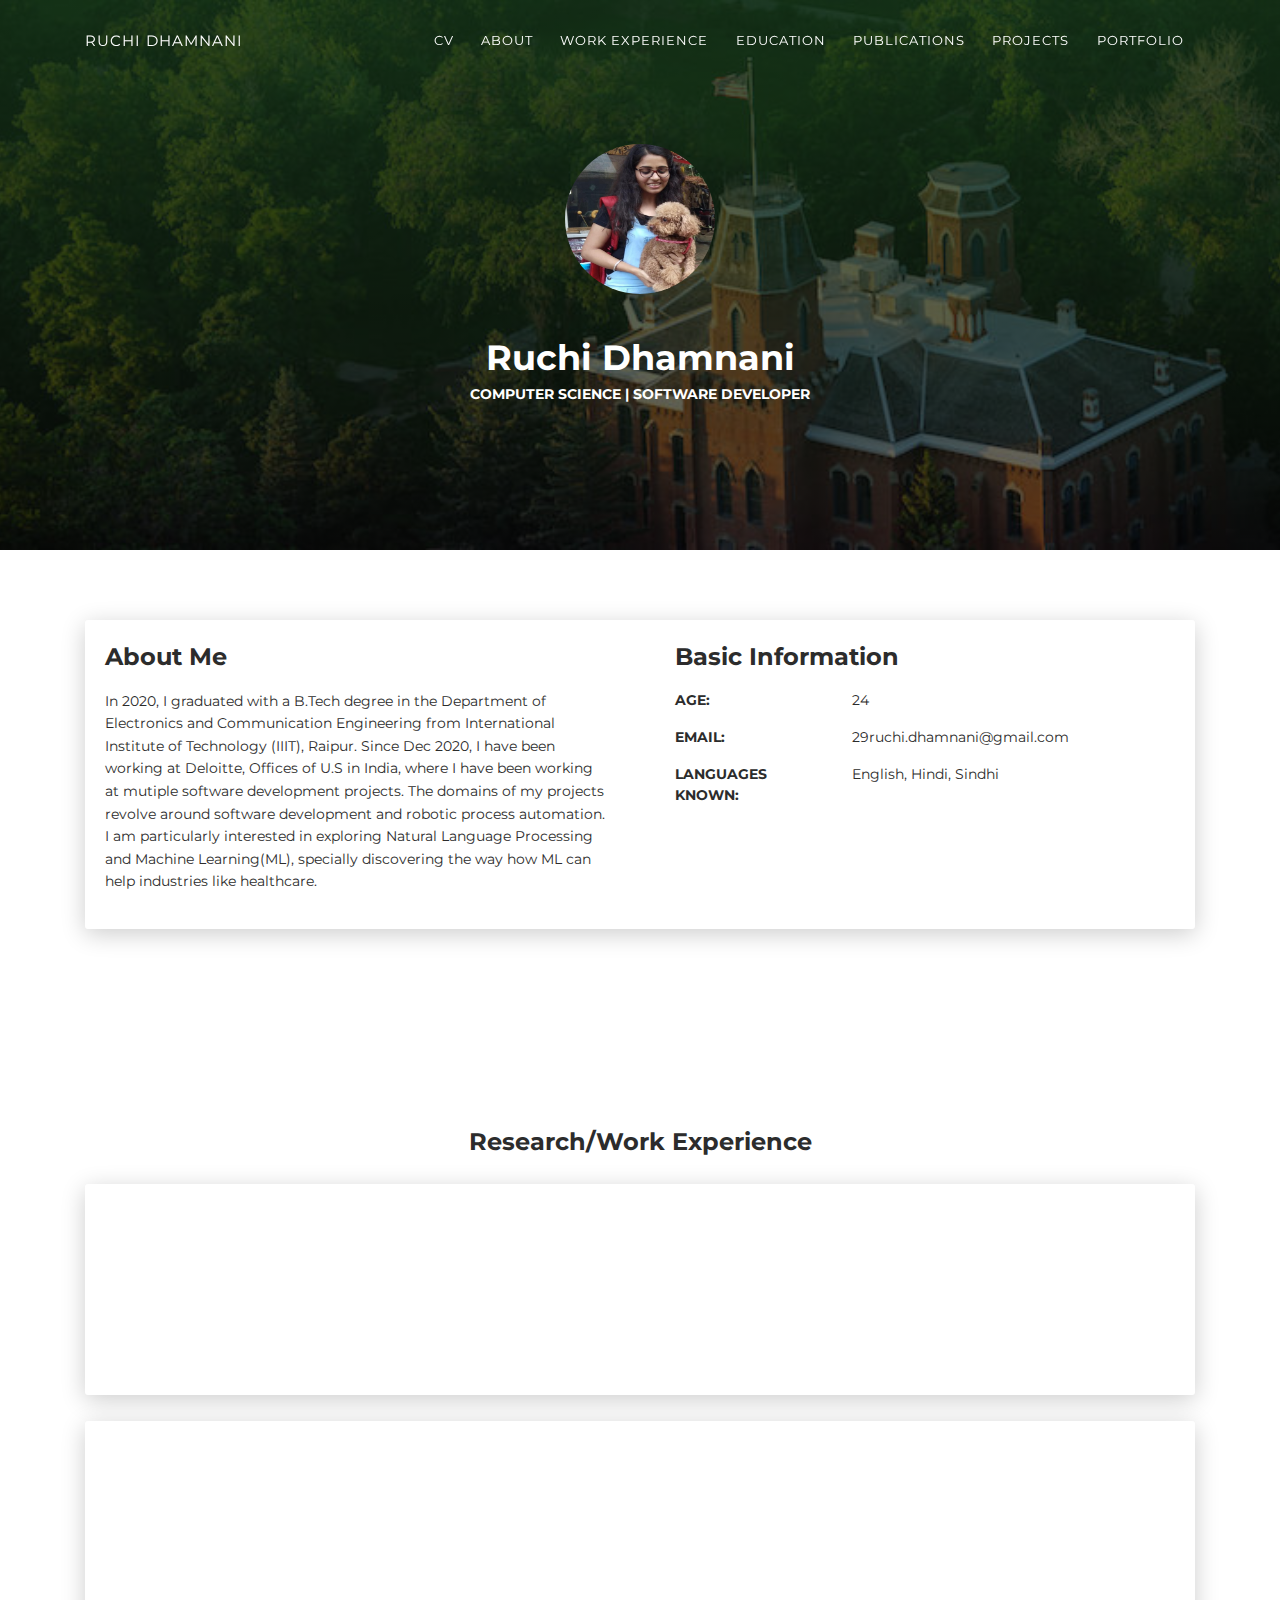
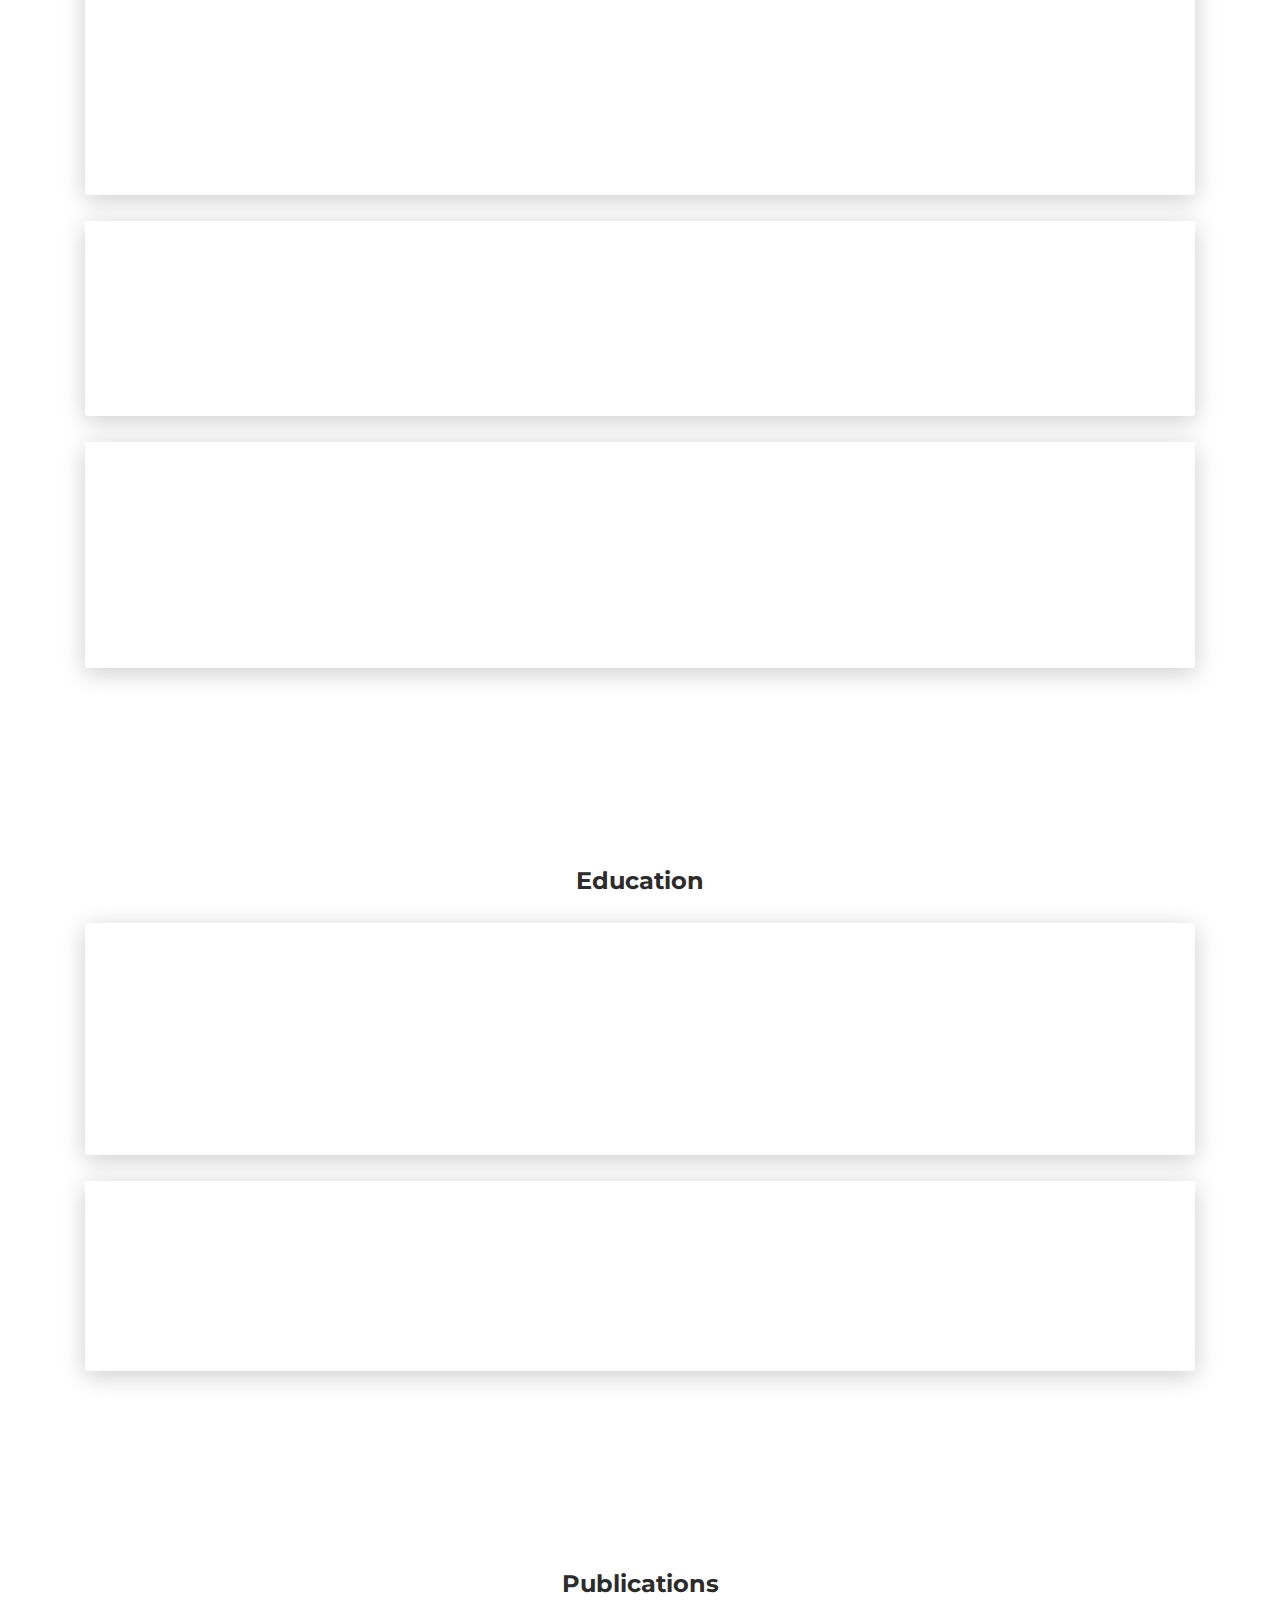
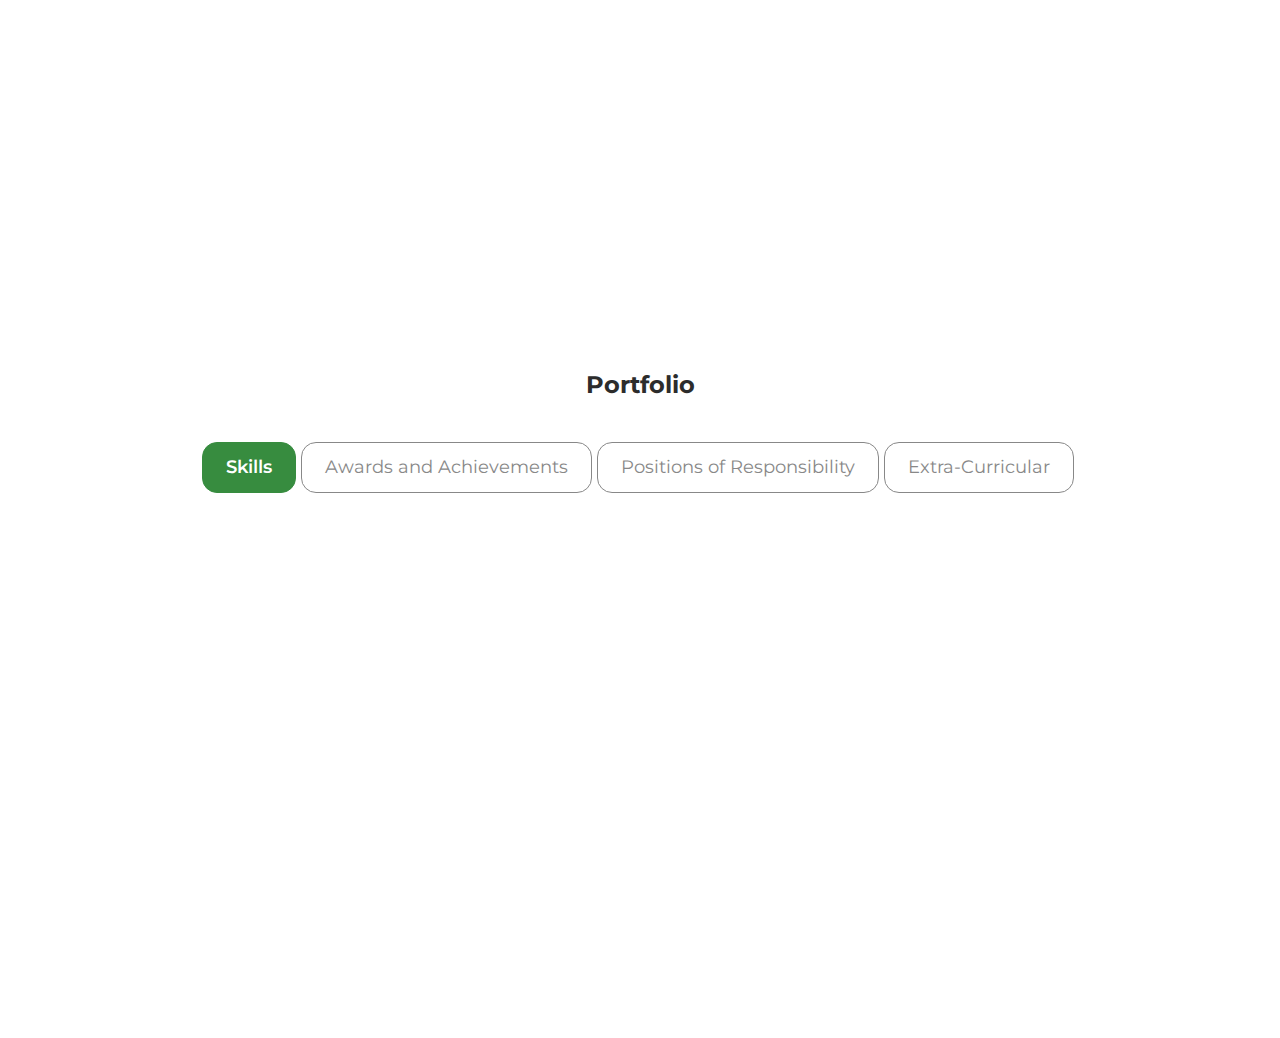
==== commit 43d2a5ee: "adding content" ====
--- a/index.html
+++ b/index.html
@@ -301,14 +301,14 @@
             		<div class="carousel-inner">
             			<div class="carousel-further-inner"> 
 			                <ul class="awards-list">
-			                	<li> <p class="dep"> <b> Bigyan Sinha Memorial Award: </b>Institute Rank 2 among the 1500 graduating students across all engineering courses of IIT Kharagpur [Feb'21]</p></li>
-			                	<li> <p class="dep"><b> Institute Silver Medal: </b> Department Rank 1 among 105 students of the Department of Computer Science and Engineering [Feb'21]</p></li>
-			                	<li> <p class="dep"> <b> Institute Proficiency in Project Work Award: </b>Best B.Tech Thesis among the graduating students of the Department of Computer Science and Engineering [Feb'21]</p></li>
-			                	<li> <p class="dep"> <b> J. C. Ghosh Memorial Award: </b>Highest Cumulative Grade Point Average among all students of the Department of Computer Science and Engineering after sixth semester [Sep'19]</p></li>
-			                	<li> <p class="dep"> <b> Goralal Syngal Memorial Scholarship:</b> Three-time recipient of the annual scholarship for securing the highest CGPA in Computer Science and Engineering Department at the end of 3rd, 5th and 7th semesters [2017 - 19]</p></li>
-			                	<li> <p class="dep"> <b> Department Change:</b> Successfully changed department from Electronics and Electrical Communication Engineering to Computer Science and Engineering, belonging to the top 1% of students after first year [2017]</p></li>
-			                	<li> <p class="dep"> <b>Joint Entrance Examination (JEE):</b> Secured All India Rank of 53 in JEE Main and 885 in JEE Advanced among 1.1 million students [2016]</p></li>
-			                	<li> <p class="dep"> <b>AISSCE (Class 12, CBSE):</b> Secured All India Rank 4, School Rank 1 and 100/100 in Physics, Chemistry and Computer Science [2016]</p></li>
+			                	<li> <p class="dep"> <b> Applause and Spot Award: </b>at Deloitte for extraordinary contribution to client delivarables [2021]</p></li>
+			                	<li> <p class="dep"><b> Top Perfomer Amazon Diversity Women’s Coding Challenge: </b> In Top 15 out of 7380 in July [2021] <a href="https://www.hackerearth.com/challenges/competitive/amazon-diversity-engagement-2021/">[Link]</a> and December [2021] <a href="https://www.hackerearth.com/challenges/competitive/amazon-coding-challenge-for-women/">[Link]</a></p></li>
+			                	<li> <p class="dep"> <b> Gold Certification: </b>at Deloitte Training Bootcamp for campus recruits [2020]</p></li>
+			                	<li> <p class="dep"> <b> Scholarship: </b>Among top 7 students from my college to receive scholarship for foreign internship [2020]</p></li>
+			                	<li> <p class="dep"> <b> Semi Finalist:</b> India Innovation Challenge Design Contest (IICDC), among top 70 teams from 30,000 teams, won cash prize of 20,000 INR</p></li>
+			                
+			                	<li> <p class="dep"> <b>Joint Entrance Examination (JEE Advanced):</b> Secured All India Rank in top 0.03% among 1.1 million students [2015]</p></li>
+			                	
 			                </ul>
 			            </div>
 		            </div>
@@ -329,15 +329,15 @@
         <div class="row">
           <div class="col-md-3 bg-primary" data-aos="fade-right" data-aos-offset="50" data-aos-duration="500">
             <div class="card-body cc-experience-header">
-              <p>October 2021 - Present</p>
-              <div class="h5">Desh ke Mentor</div>
-              <p>Delhi Government's Mentorship Program</p>
+              <p>October 2021 </p>
+              <div class="h5">Volunteer</div>
+              <p>Deloitte's Awareness Program</p>
             </div>
           </div>
           <div class="col-md-9" data-aos="fade-left" data-aos-offset="50" data-aos-duration="500">
             <div class="card-body">
-              <div class="h5">Mentor</div>
-              <p>As a part of the program, I am mentoring four Delhi Government high-school students explore their career aspirations and develop their career trajectories. The weekly meetings with the students help them take a step-by-step approach towards career exploration.
+              <div class="h5">Event Coordinator</div>
+              <p>As a part of the program, I helped to prepare quiz for company-wide event it was based on rights of a citizen to spread awareness across teams.
               </p>
             </div>
           </div>
@@ -349,16 +349,15 @@
         <div class="row">
           <div class="col-md-3 bg-primary" data-aos="fade-right" data-aos-offset="50" data-aos-duration="500">
             <div class="card-body cc-experience-header">
-              <p>April 2020 - May 2021</p>
-              <div class="h5">Ehtiyaat</div>
-              <p>Collaborative Social Entrepreneurship Project, Enactus CVS and Enactus SGTB Khalsa</p>
+              <p>April 2019 - Dec 2019</p>
+              <div class="h5">IIIT Campus Drive</div>
+              <p>Placement Cell Senior Member</p>
             </div>
           </div>
           <div class="col-md-9" data-aos="fade-left" data-aos-offset="50" data-aos-duration="500">
             <div class="card-body">
-              <div class="h5">Business Development Advisor</div>
-              <p>The project emanated from my desire to help people during the pandemic. The Covid-19 pandemic erupted when I was in college, and I struggled to get a mask and sanitizer, that too at exorbitant prices due to high demand. I realized that I was privileged to afford expensive products despite the struggle, but people who are losing their jobs cannot afford them. I used the knowledge from my entrepreneurship course to develop this idea, where we could provide employment to some people and simultaneously help financially struggling families obtain safety kits at low prices. We employed five women in preparation of safety kits, and took orders for low-cost good-quality safety kits from across India. I was able to lead a team of over 25 students in the project, learn more about social entrepreneurship, put my theoretical knowledge to practice, and help various people.</p>
-            </div>
+              <div class="h5">Senior Coordinator</div>
+              <p>The idea of this work emanated from my desire to help students during the placements, The Covid-19 pandemic erupted when I was in college, and I could see students struggled to get an opportunity, due to high competition. I realized that I was privileged to help and share my knowledge to help them hone their skills. I used the knowledge from my entrepreneurship course to develop this idea, where we could provide training for employment to some students and simultaneously help financially struggling students to secure internships. I also Managed planning and also leaded hospitality team for Training and Placement Cell.</p>
           </div>
         </div>
       </div>
@@ -368,18 +367,17 @@
 	      <div class="row">
 	        <div class="col-md-3 bg-primary" data-aos="fade-right" data-aos-offset="50" data-aos-duration="500">
 	          <div class="card-body cc-experience-header">
-	            <p>August 2018 - July 2020</p>
-	            <div class="h5">Student Welfare Group</div>
-	            <p>IIT Kharagpur</p>
+	            <p>August 2019 - Nov 2019</p>
+	            <div class="h5">Student Organization for Technical Events</div>
+	            <p>IIIT Raipur</p>
 	          </div>
 	        </div>
 	        <div class="col-md-9" data-aos="fade-left" data-aos-offset="50" data-aos-duration="500">
 	          <div class="card-body">
-	            <div class="h5">Student Mentor</div>
-	            <p>I mentored seven students from the Department of Computer Science and Engineering, 2018 batch. I was responsible for guiding them in their academic and extra-academic issues, along with providing them necessary guidance for securing internships.</p>
-
-	            <div class="h5">Student Teacher, Programming and Data Structures (PDS)</div>
-	            <p>I also volunteered to teach students during the PDS doubt clearing sessions for first years who had not studied Computer Science during their high school. In these sessions, I resolved the doubts of ten first year students and helped them to understand topics like pointers, linked lists and arrays, which are typically hard for beginners to understand. </p>
+	            <div class="h5">Head of Technical Event</div>
+	            <p>Organized a drone event at technocultural fest Technovate. I was responsible for gathering participants from different colleges as well as sponsors for funding this inter-college event.</p>
+
+	            
 
 	          </div>
 	        </div>
@@ -392,27 +390,21 @@
 	        <div class="col-md-3 bg-primary" data-aos="fade-right" data-aos-offset="50" data-aos-duration="500">
 	          <div class="card-body cc-experience-header">
 	            <p>August 2016 - July 2020</p>
-	            <div class="h5">Awaaz, IIT Kharagpur</div>
-	            <p> Student Media Body of IIT Kharagpur </p>
+	            <div class="h5"> Scientifik, IIIT Raipur</div>
+	            <p> Technical Project Exhibition Body of IIIT Raipur </p>
 	          </div>
 	        </div>
 	        <div class="col-md-9" data-aos="fade-left" data-aos-offset="50" data-aos-duration="500">
 	          <div class="card-body">
-	            <div class="h5">Editor</div> 
-	            	As a part of the media body of the campus, we analyzed various problems pertaining in the campus and took initiatives to reach out to administration to resolve them. I, along with my batchmates, led a team of 50 members to analyse, develop and publish insights on various topics like internships, placements, student elections, general championship, institute ranking, etc.
-	            	<br> <br> My personal motive to join the organisation was to promote <b> constructive journalism </b>. My definition of the term is that any project that we work on as a media body should have one of two motives:
-	            	<ol> <li> Promulgating important and useful positive information to the students </li><li> If we are reporting something negative or something that needs to be improved in the campus, we should ensure that the relevant suggestions reach to the administration and are implemented by them, if feasible.</li></ol>
-	            	Things change for the better only when the students' needs reach the administration appropriately through a proper channel, and I believe that a constructive media body provides that channel.
-	            	<br> In order to implement the same, I took various personal initiatives, few examples include:
-	            	<ul> <li> Enforcement of Proposal Updates: During student elections, each candidate puts forward a set of proposals that he/she would implement if elected. I led the project of making the elected Student Council accountable to all the students by scrutinizing over and interviewing them for the progress on the proposals </li>
-	            	<li> Basic Amenities: We conducted a survey among the students to ask them about the various problems that they face regarding basic amenities like canteens, water coolers, street lights, stationery shops etc. in order to find out where these amenities need to be improved in the campus. We reached out to the administration with the results of the survey putting forward the student needs, and appropriate actions were taken by the administration to resolve them. </li>
-	            	</ul>
-	            	Apart from this, the team also led various other projects like publication of monthly newsletter, Know Your Professor, Know Your Entrepreneur, Humans of KGP, Jewels of KGP, etc. along with conducting an annual event "Panch Parmeshwar" at Spring Fest.
+	            <div class="h5">Presenter</div> 
+	            	As a part of this, we analyzed various problems pertaining in the life of underprivileged children living around our campus and took initiatives to reach out to administration to resolve them. I, along with my batchmates, led a team of 50 members to educate, develop and present insights on various topics like science and mathematics,  basics of computers etc.
+	            	<br> <br> My personal motive to join the organisation was to promote educational awareness and open opportunities in STEM field for high school children. We also demonstrated a heart rate detector to countryside students in a technical event and explained the importance of technology in our lives.
+	            	
 	          </div>
 	        </div>
 	      </div>
 	    </div>
-	    <div class="card">
+	    <!-- <div class="card">
 	      <div class="row">
 	        <div class="col-md-3 bg-primary" data-aos="fade-right" data-aos-offset="50" data-aos-duration="500">
 	          <div class="card-body cc-experience-header">
@@ -433,10 +425,10 @@
 	</div>
 	    </div>
         </div>
-      </div>
-
-
-      <div class="tab-pane" id="extra-curricular">
+      </div> -->
+
+
+      <!-- <div class="tab-pane" id="extra-curricular">
         <div class="ml-auto mr-auto">
             <div class="card" data-aos="zoom-in">
             	<div class="carousel slide" id="cc-Indicators" data-ride="carousel">
@@ -479,7 +471,7 @@
 	</div>
 	    </div>
         </div>
-      </div>
+      </div> -->
 <!--<div class="section" id="reference">
   <div class="container cc-reference">
     <div class="h4 mb-4 text-center title">References</div>
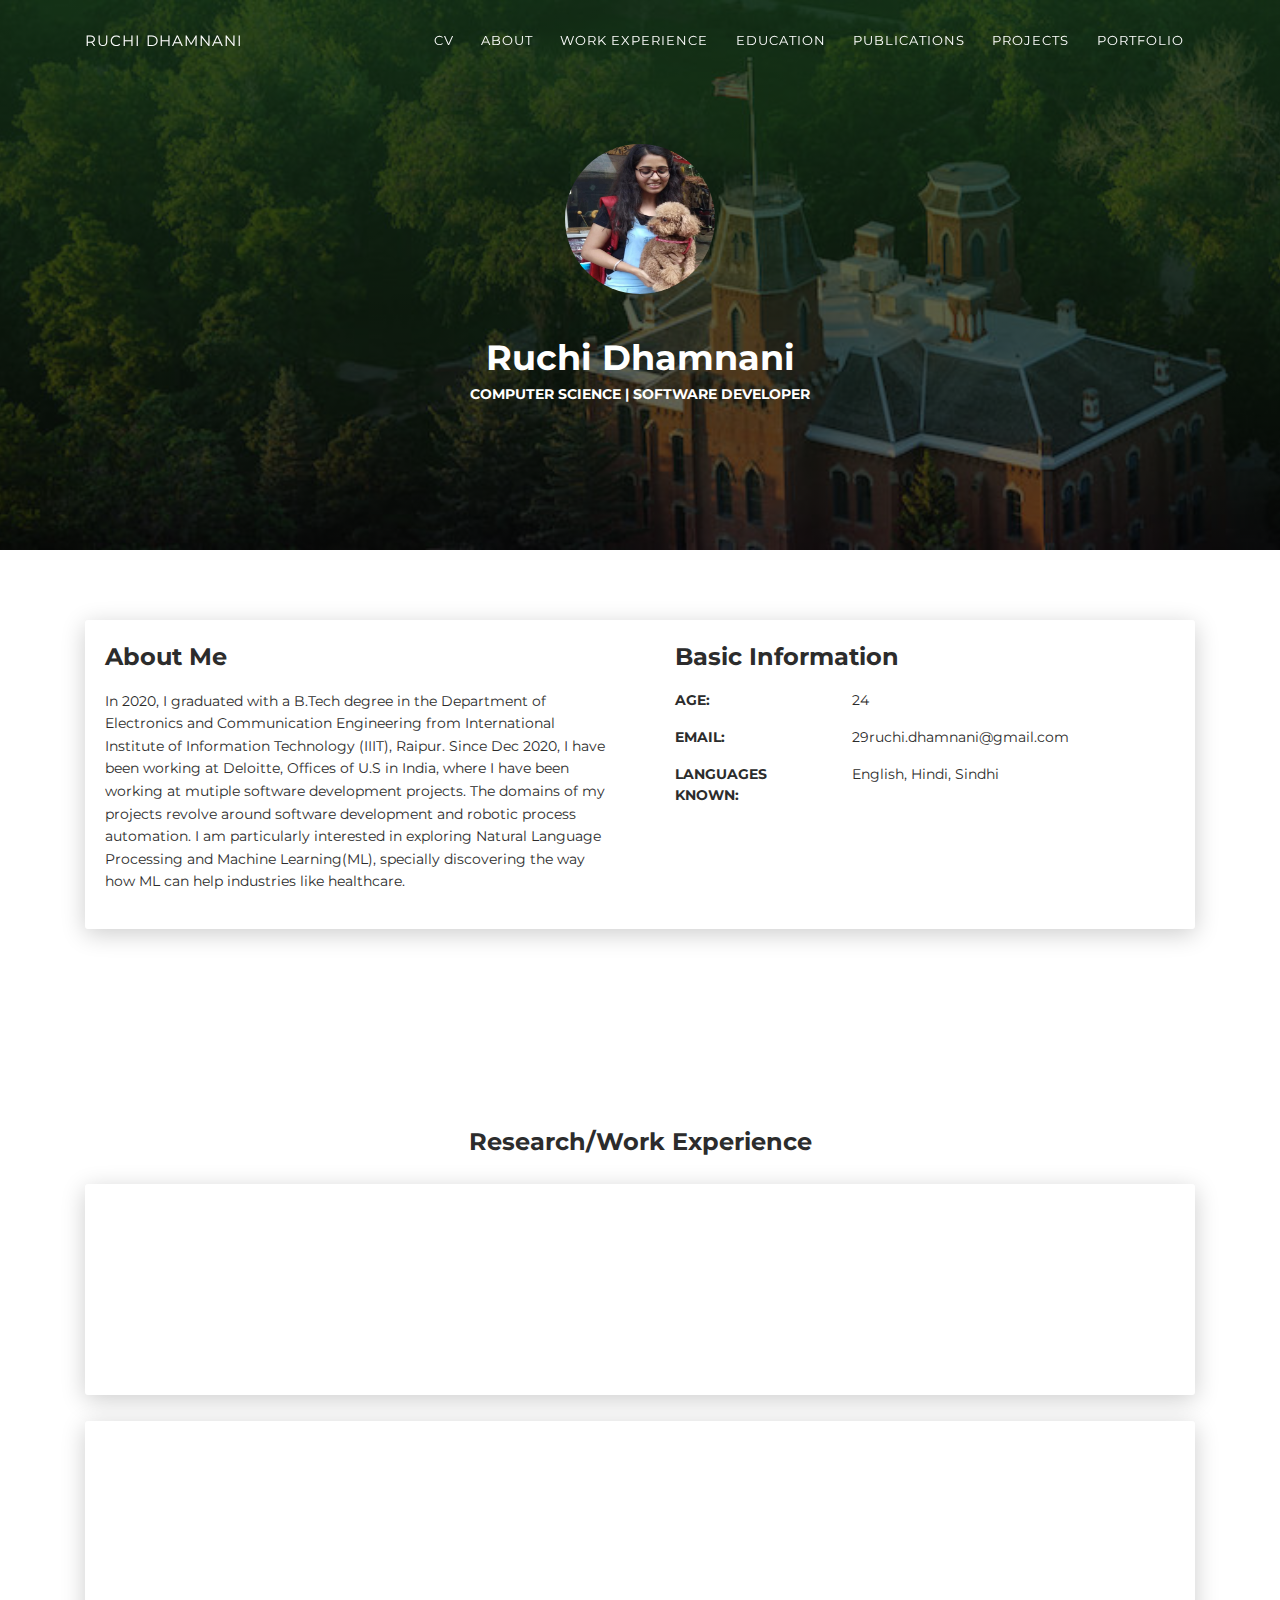
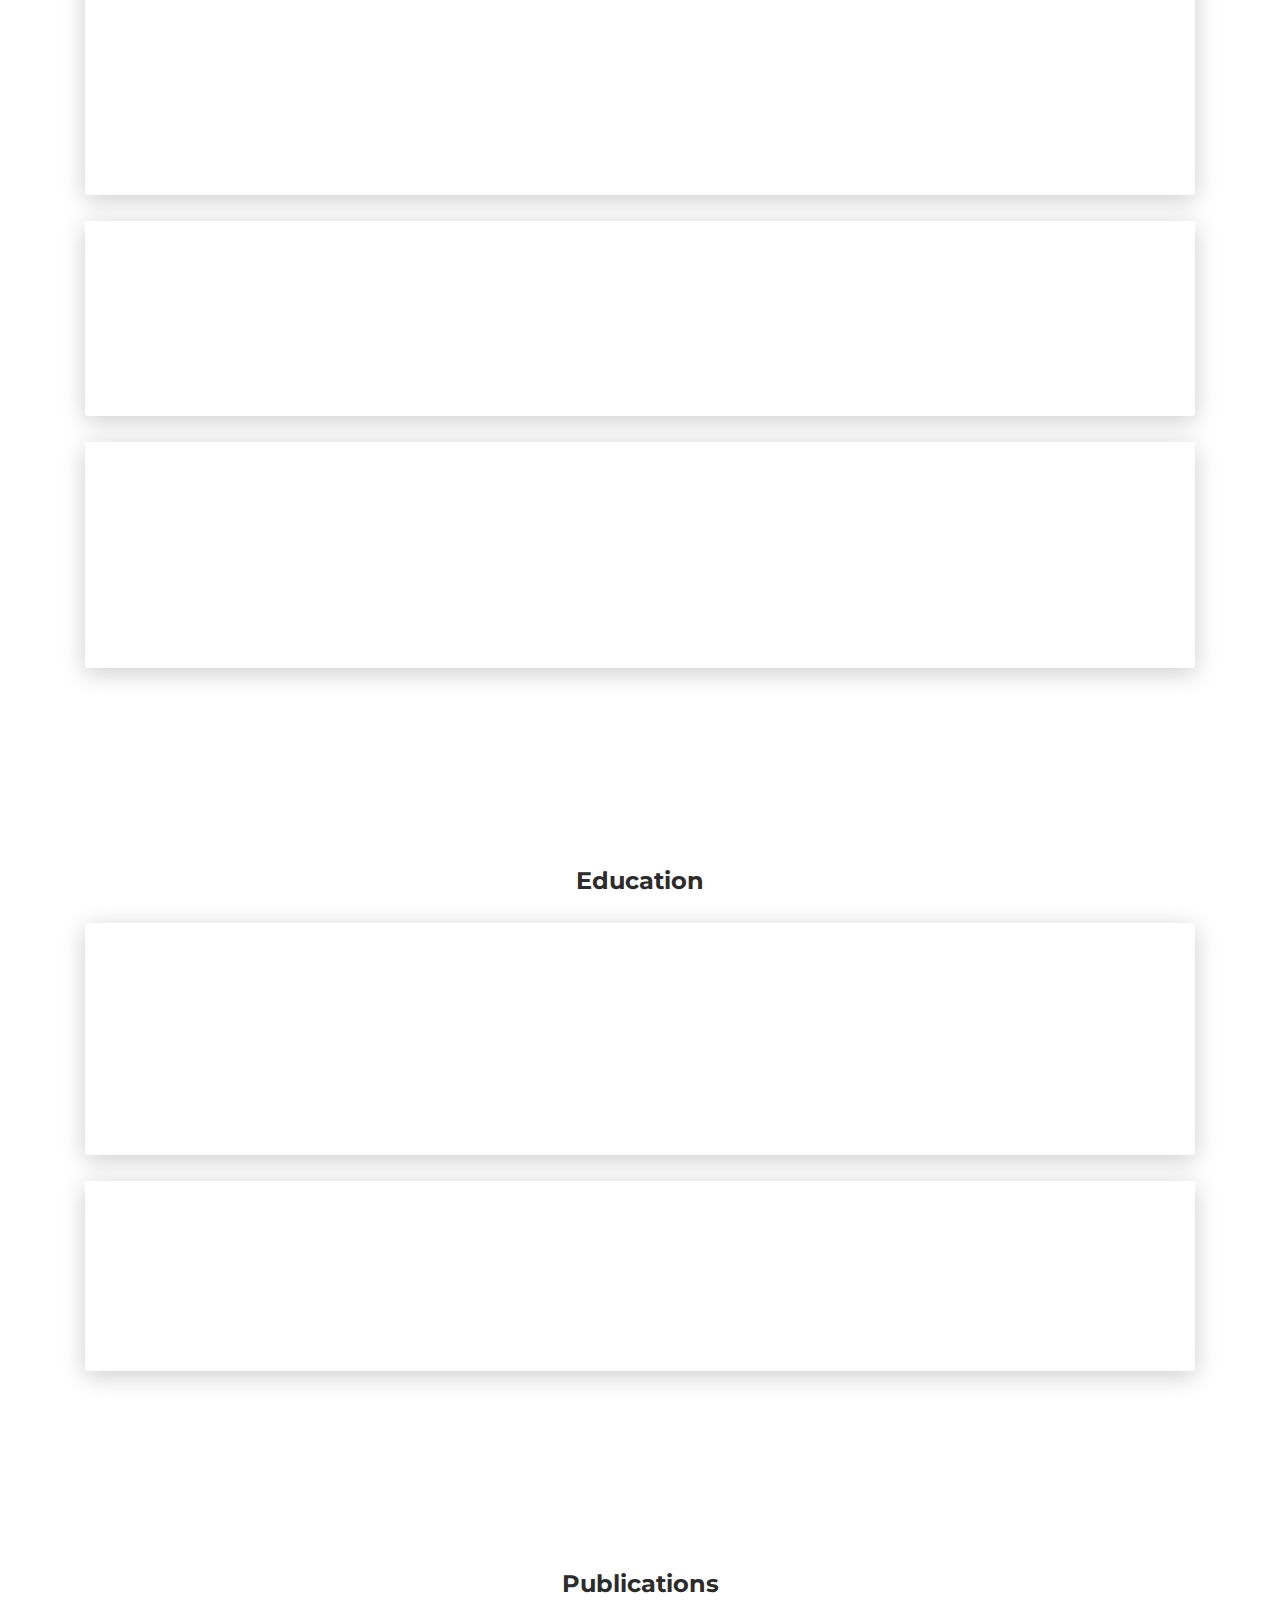
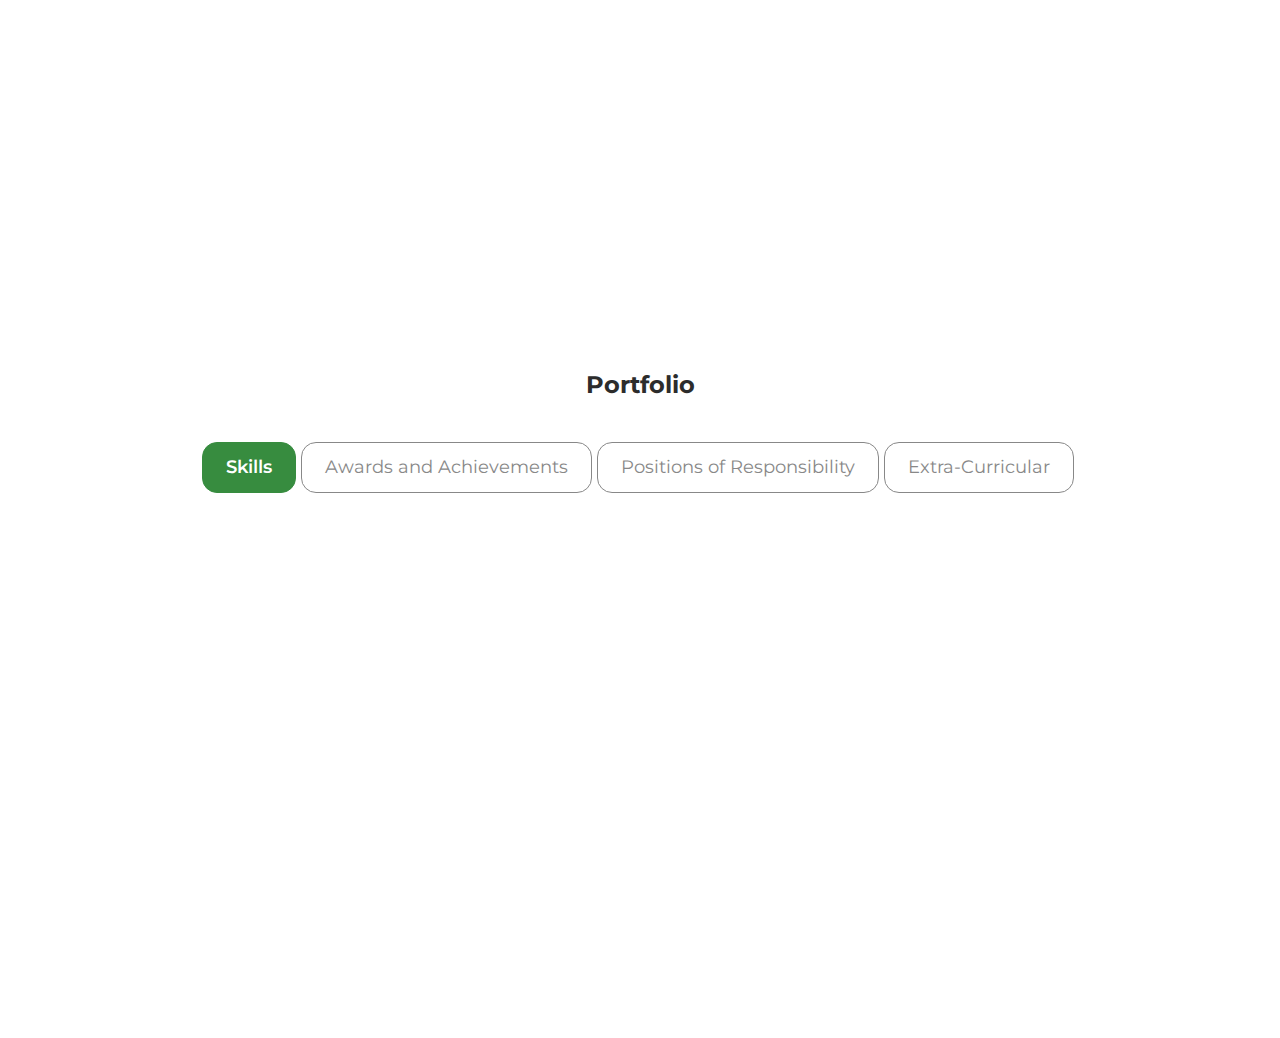
==== commit b058dd66: "adding details" ====
--- a/index.html
+++ b/index.html
@@ -72,7 +72,7 @@
         <div class="col-lg-6 col-md-12">
           <div class="card-body">
             <div class="h4 mt-0 title">About Me</div>
-            <p>In 2020, I graduated with a B.Tech degree in the Department of Electronics and Communication Engineering from International Institute of Technology (IIIT), Raipur. Since Dec 2020, I have been working at Deloitte, Offices of U.S in India, where I have been working at mutiple software development projects. The domains of my projects revolve around software development and robotic process automation. I am particularly interested in exploring Natural Language Processing and Machine Learning(ML), specially discovering the way how ML can help industries like healthcare.  </p></p>
+            <p>In 2020, I graduated with a B.Tech degree in the Department of Electronics and Communication Engineering from International Institute of Information Technology (IIIT), Raipur. Since Dec 2020, I have been working at Deloitte, Offices of U.S in India, where I have been working at mutiple software development projects. The domains of my projects revolve around software development and robotic process automation. I am particularly interested in exploring Natural Language Processing and Machine Learning(ML), specially discovering the way how ML can help industries like healthcare.  </p></p>
           </div>
         </div>
         <div class="col-lg-6 col-md-12">
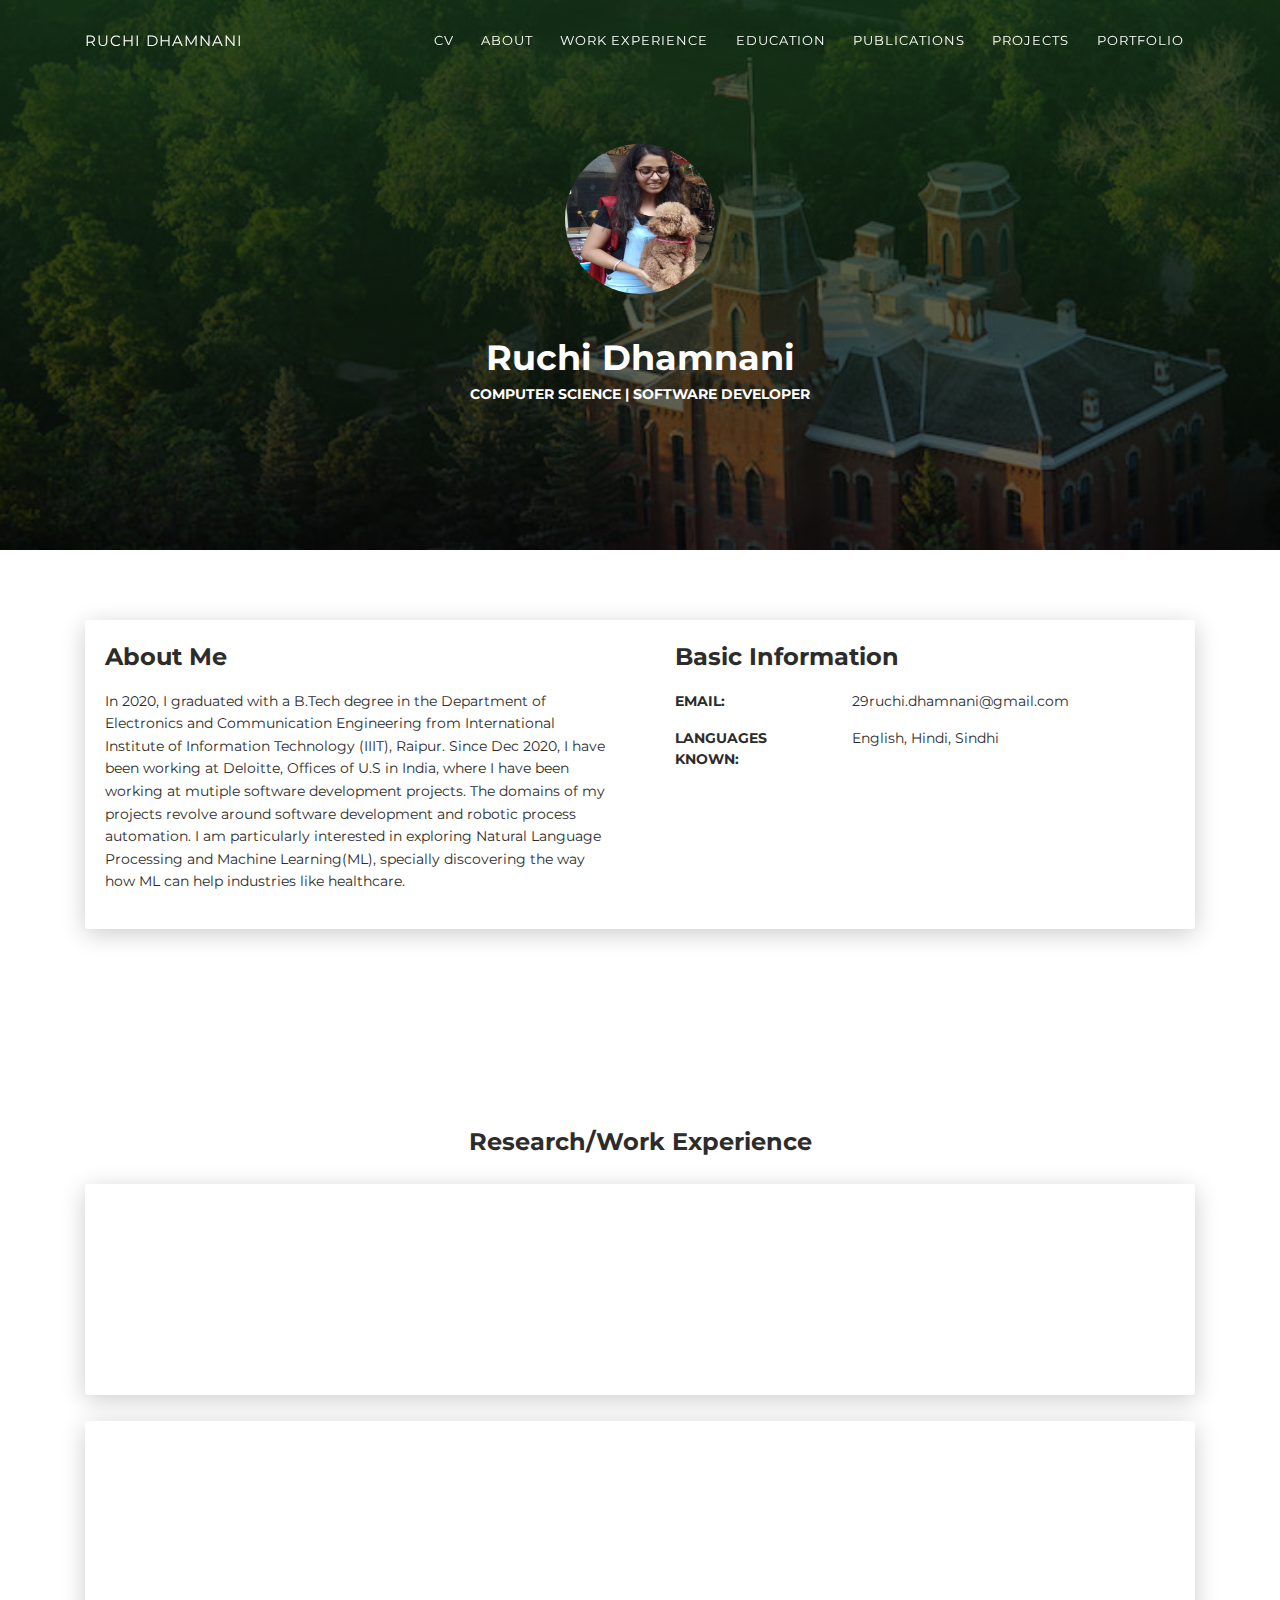
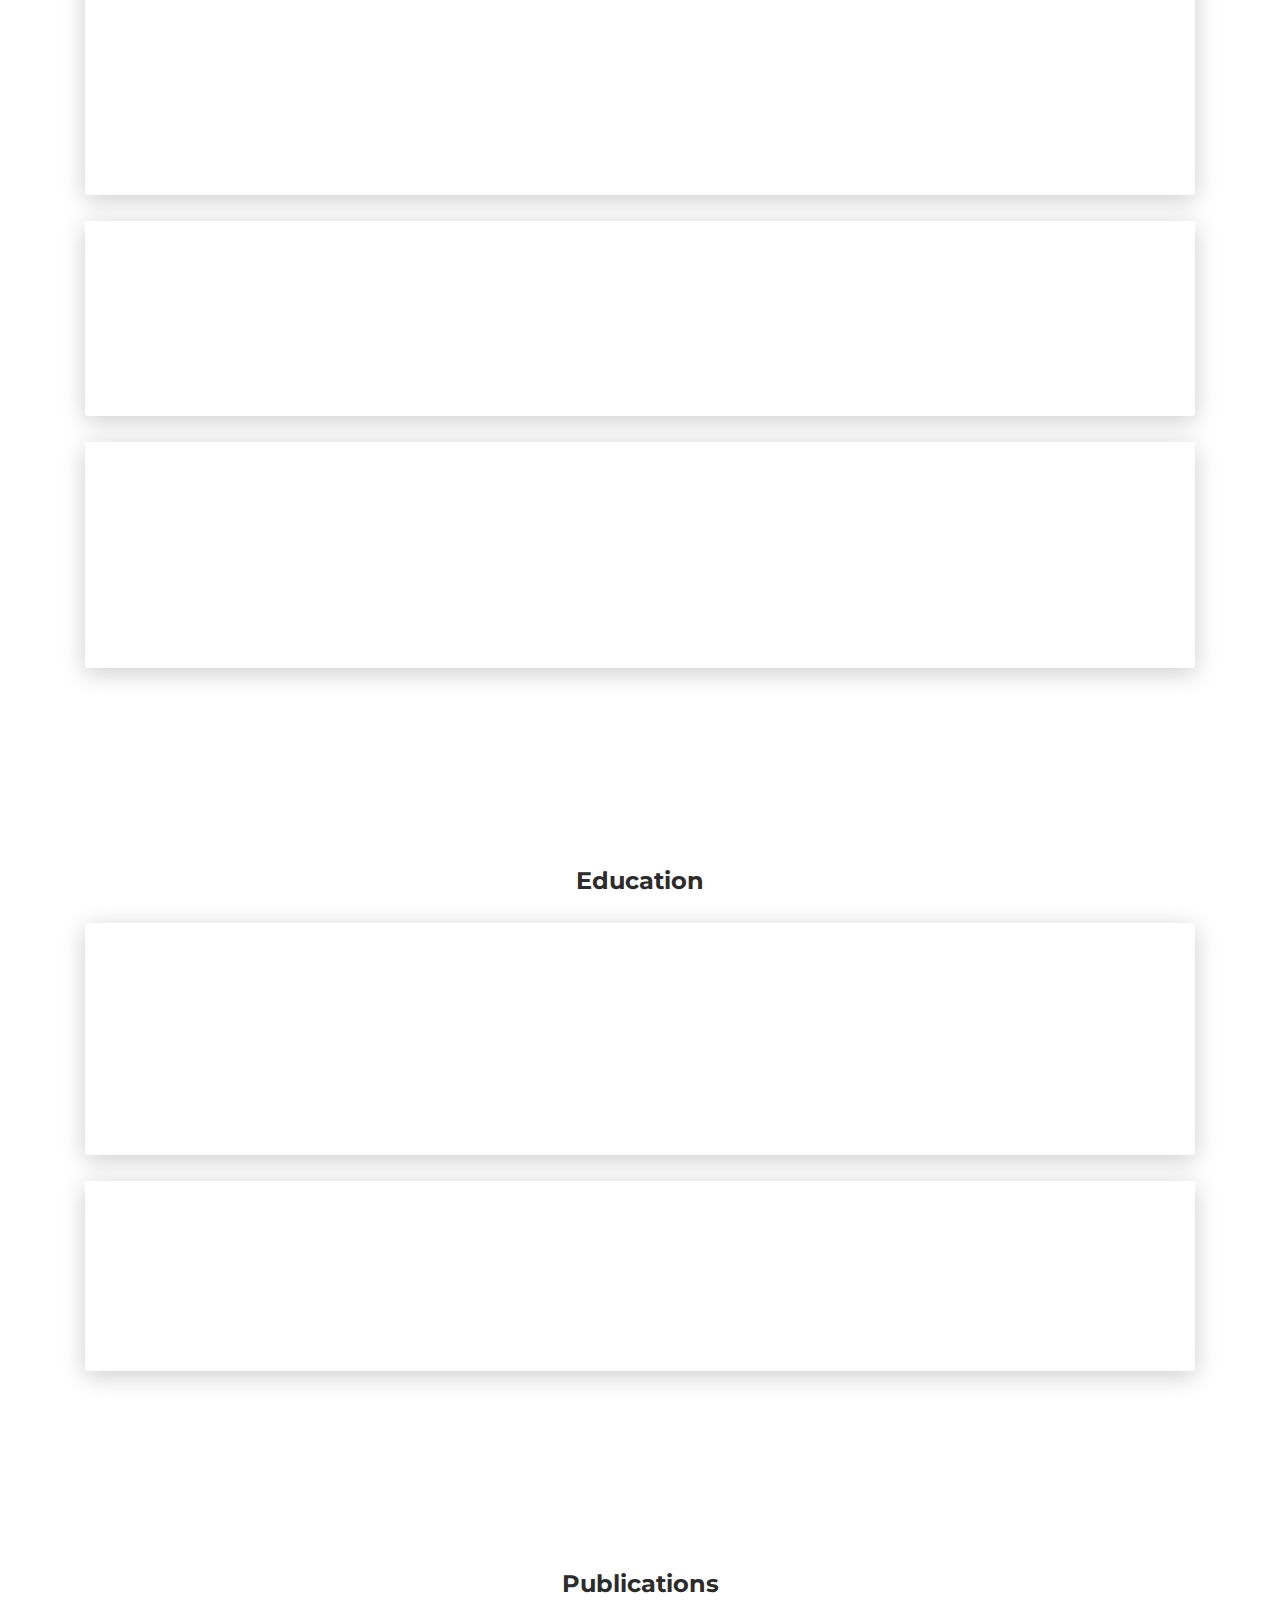
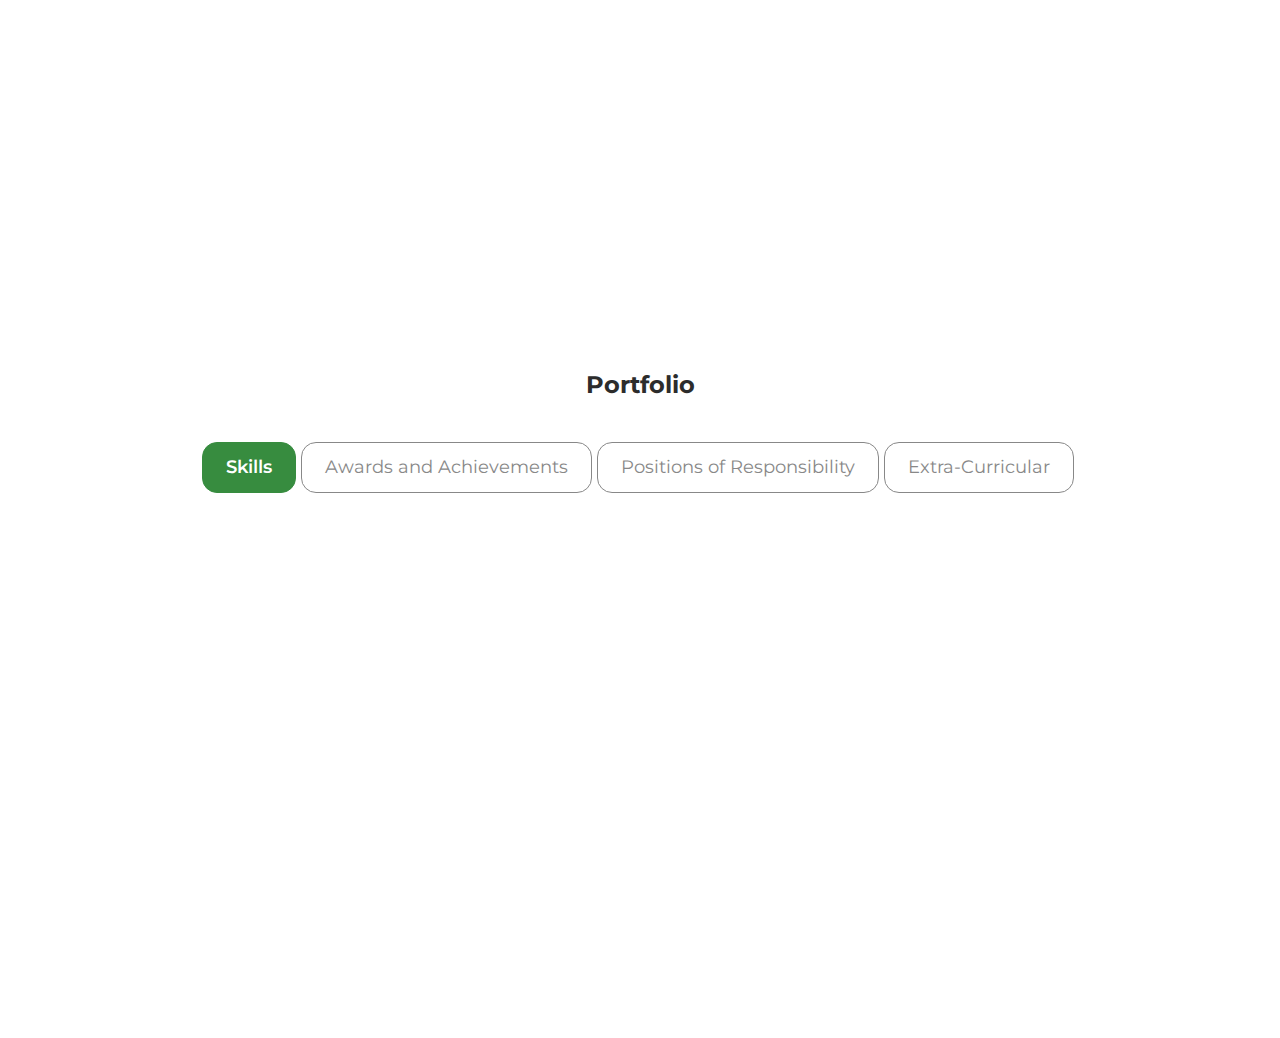
==== commit b7f1d809: "updating descriptions" ====
--- a/index.html
+++ b/index.html
@@ -78,10 +78,10 @@
         <div class="col-lg-6 col-md-12">
           <div class="card-body">
             <div class="h4 mt-0 title">Basic Information</div>
-            <div class="row">
+            <!-- <div class="row">
               <div class="col-sm-4"><strong class="text-uppercase">Age:</strong></div>
               <div class="col-sm-8">24</div>
-            </div>
+            </div> -->
             <div class="row mt-3">
               <div class="col-sm-4"><strong class="text-uppercase">Email:</strong></div>
               <div class="col-sm-8">29ruchi.dhamnani@gmail.com</div>
@@ -236,7 +236,7 @@
         <div class="carousel-inner">
           <div class="carousel-item active">           
                 <p class='dep'> Purvi Agrawal, <b>Ruchi Dhamnani</b>, Ananya Garg, Manoj Majumder: <i> "An Efficient Wireless Charging Technique Using Inductive and Resonant
-                  Circuits" </i>, <b> VLSI Design and Test 2019 </b> <a href="https://link.springer.com/chapter/10.1007/978-981-32-9767-8_14">[Link]</a>, <a href="https://github.com/ruchidhamnani/Efficient-Wireless-Charging">[Code]</a></p> 
+                  Circuits" </i>, <b> VLSI Design and Test 2019 </b> <a href="https://link.springer.com/chapter/10.1007/978-981-32-9767-8_14">[Link]</a>, <a href="https://github.com/ruchidhamnani/Efficient-Wireless-Charging">[Github Link]</a></p> 
                            
           </div>
         </div>
@@ -363,7 +363,31 @@
       </div>
 
 
-  		 <div class="card">
+
+      <div class="card">
+        <div class="row">
+          <div class="col-md-3 bg-primary" data-aos="fade-right" data-aos-offset="50" data-aos-duration="500">
+            <div class="card-body cc-experience-header">
+              <p>April 2019 - Nov 2019</p>
+              <div class="h5">Student Organization for Technical Events</div>
+              <p>IIIT Raipur</p>
+            </div>
+          </div>
+          <div class="col-md-9" data-aos="fade-left" data-aos-offset="50" data-aos-duration="500">
+            <div class="card-body">
+              <div class="h5">Head of Technical Eventr</div>
+	            <p>Organized a drone event at technocultural fest Technovate. I was responsible for gathering participants from different colleges as well as sponsors for funding this inter-college event.</p>
+          </div>
+        </div>
+      </div>
+
+
+
+
+
+
+
+  		 <!-- <div class="card">
 	      <div class="row">
 	        <div class="col-md-3 bg-primary" data-aos="fade-right" data-aos-offset="50" data-aos-duration="500">
 	          <div class="card-body cc-experience-header">
@@ -377,12 +401,10 @@
 	            <div class="h5">Head of Technical Event</div>
 	            <p>Organized a drone event at technocultural fest Technovate. I was responsible for gathering participants from different colleges as well as sponsors for funding this inter-college event.</p>
 
-	            
-
 	          </div>
 	        </div>
 	      </div>
-	    </div>
+	    </div> -->
 
 
          <div class="card">
@@ -588,8 +610,8 @@
     </div>
   </div>
 </div> -->
-</div>
-    </div>
+<!-- </div>
+    </div> -->
 
 
 
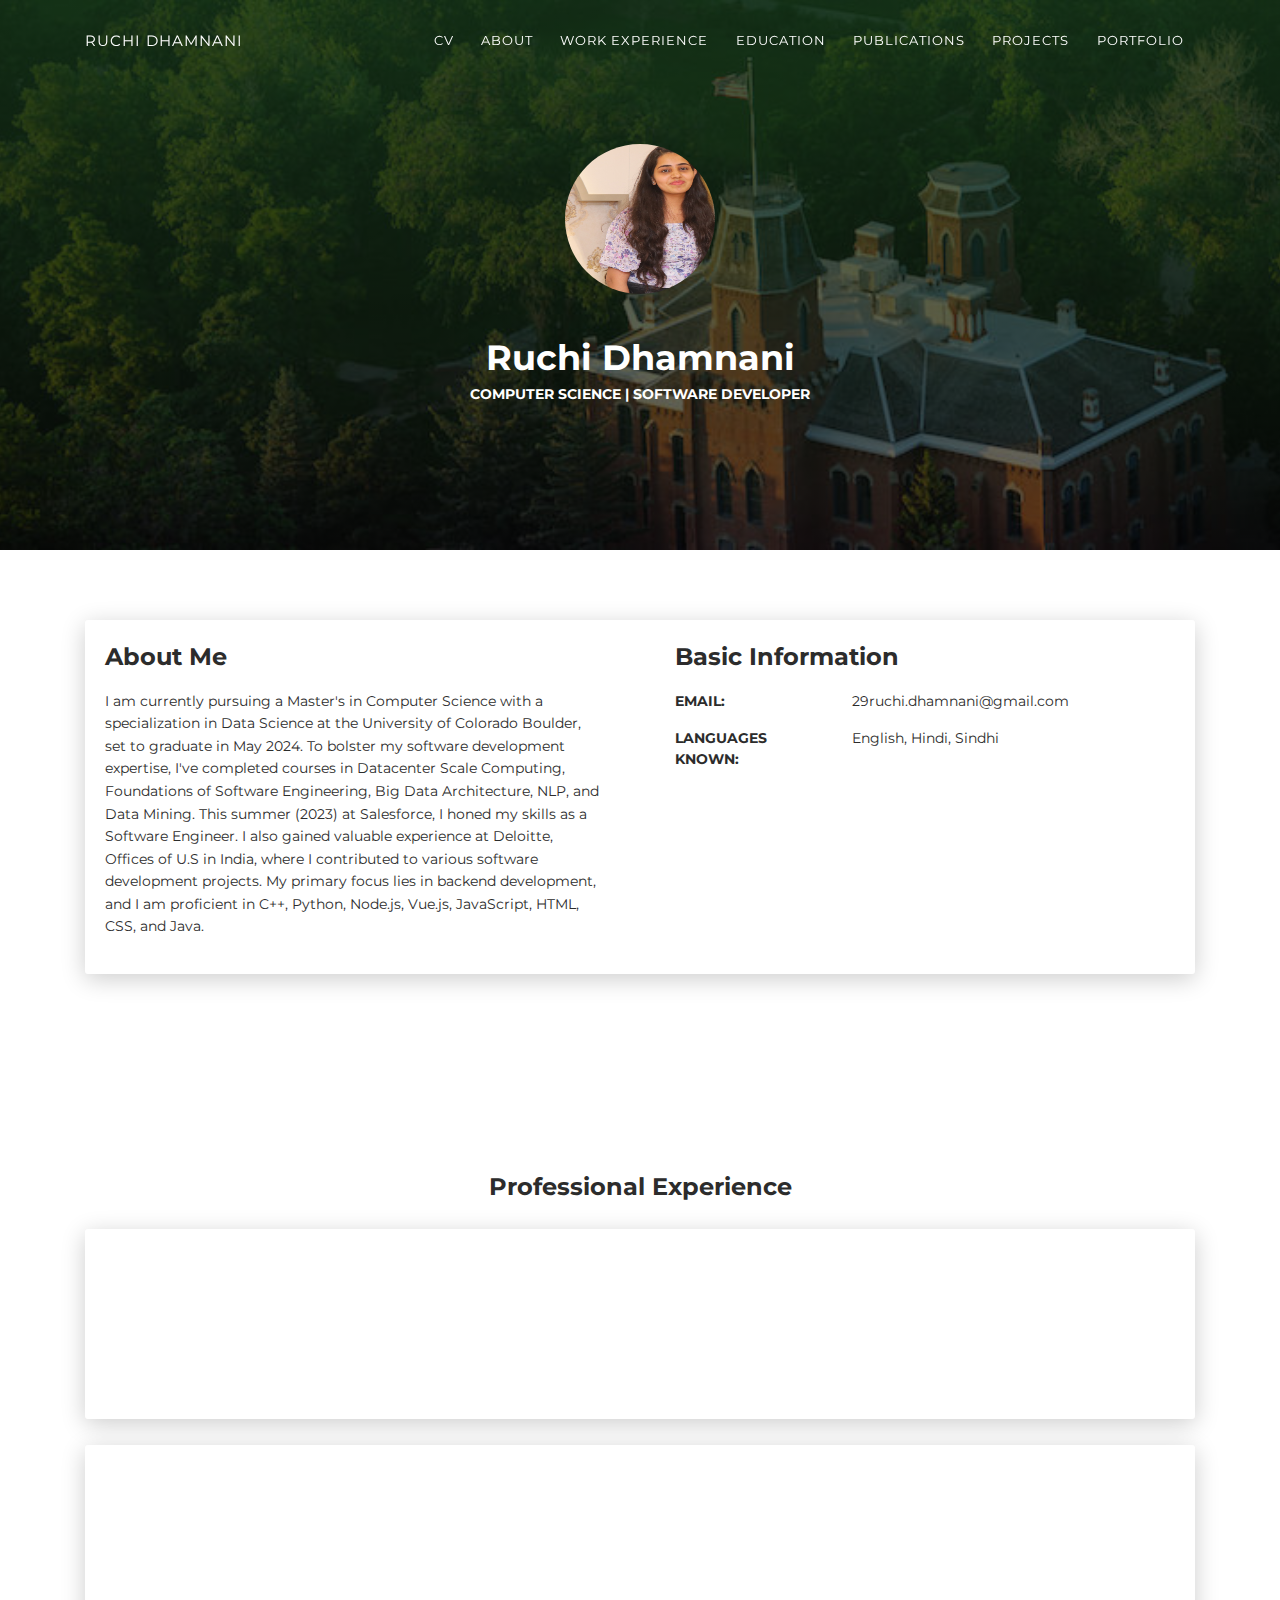
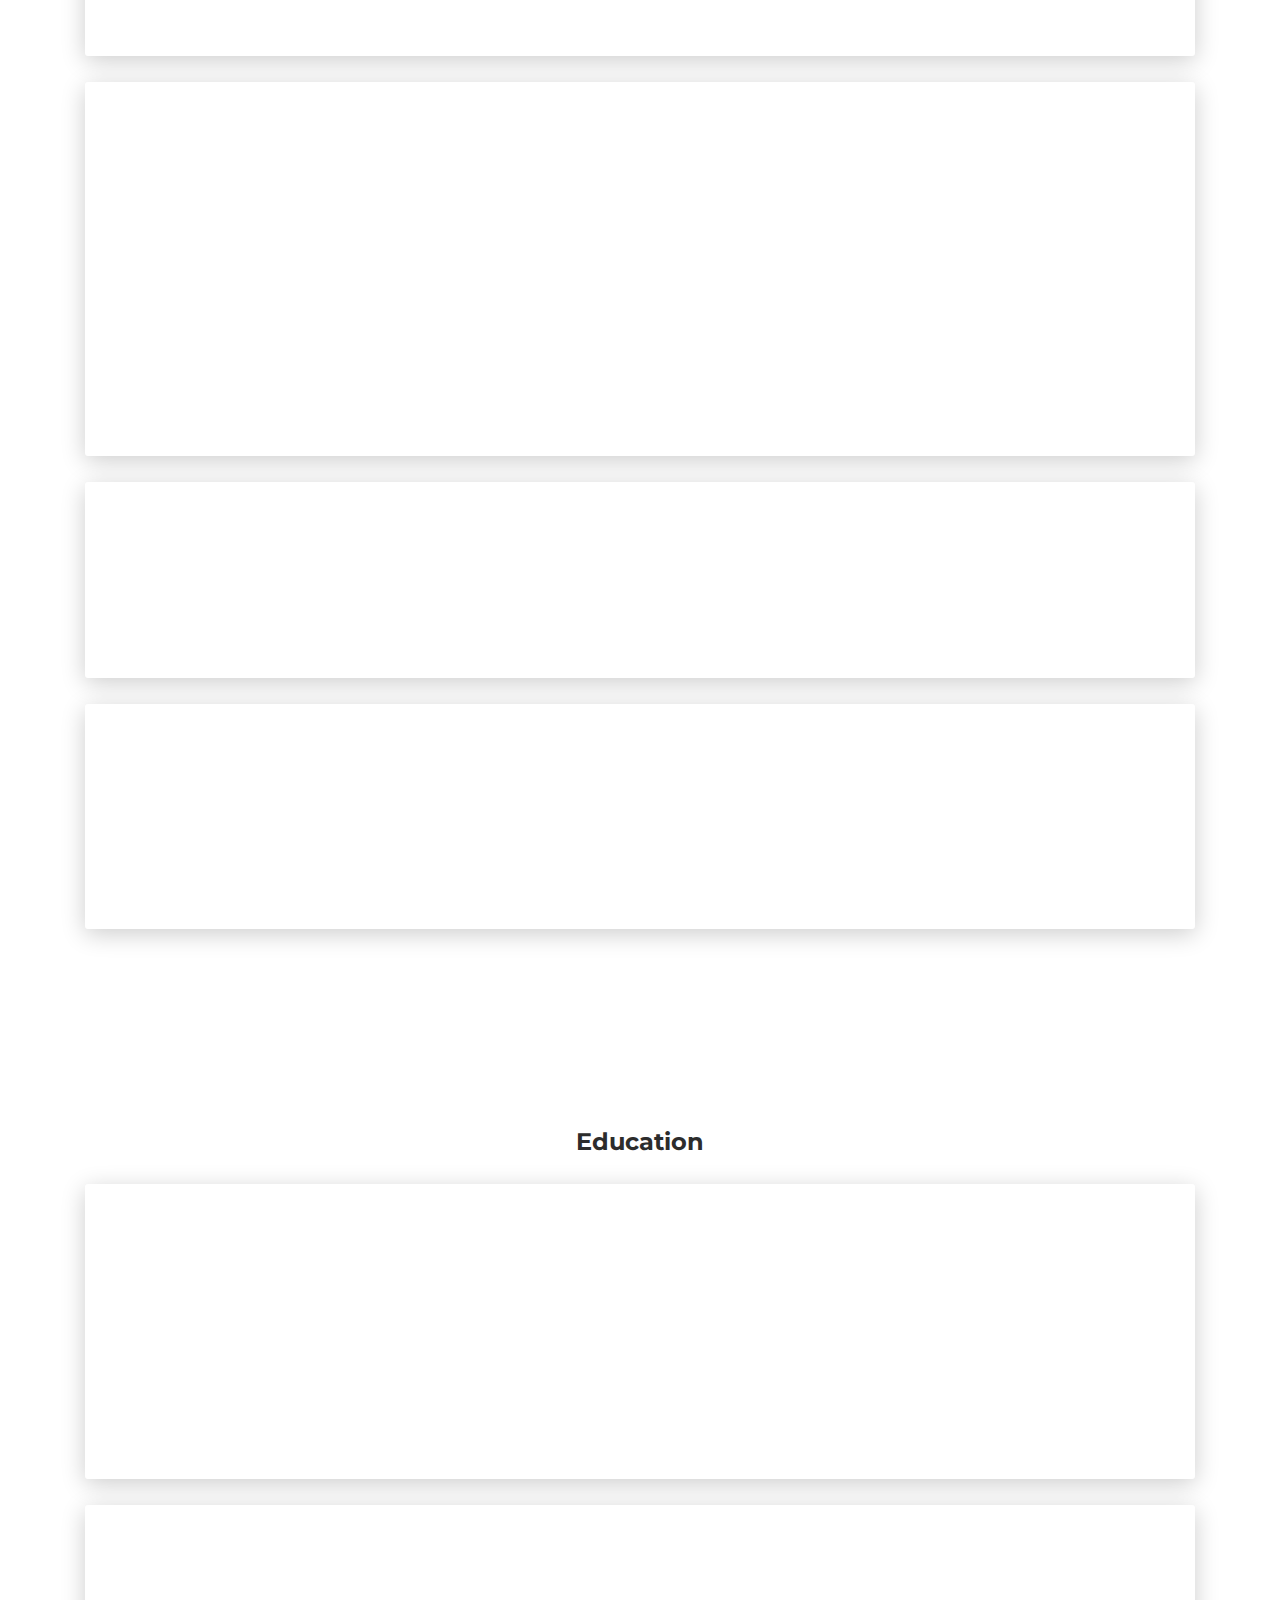
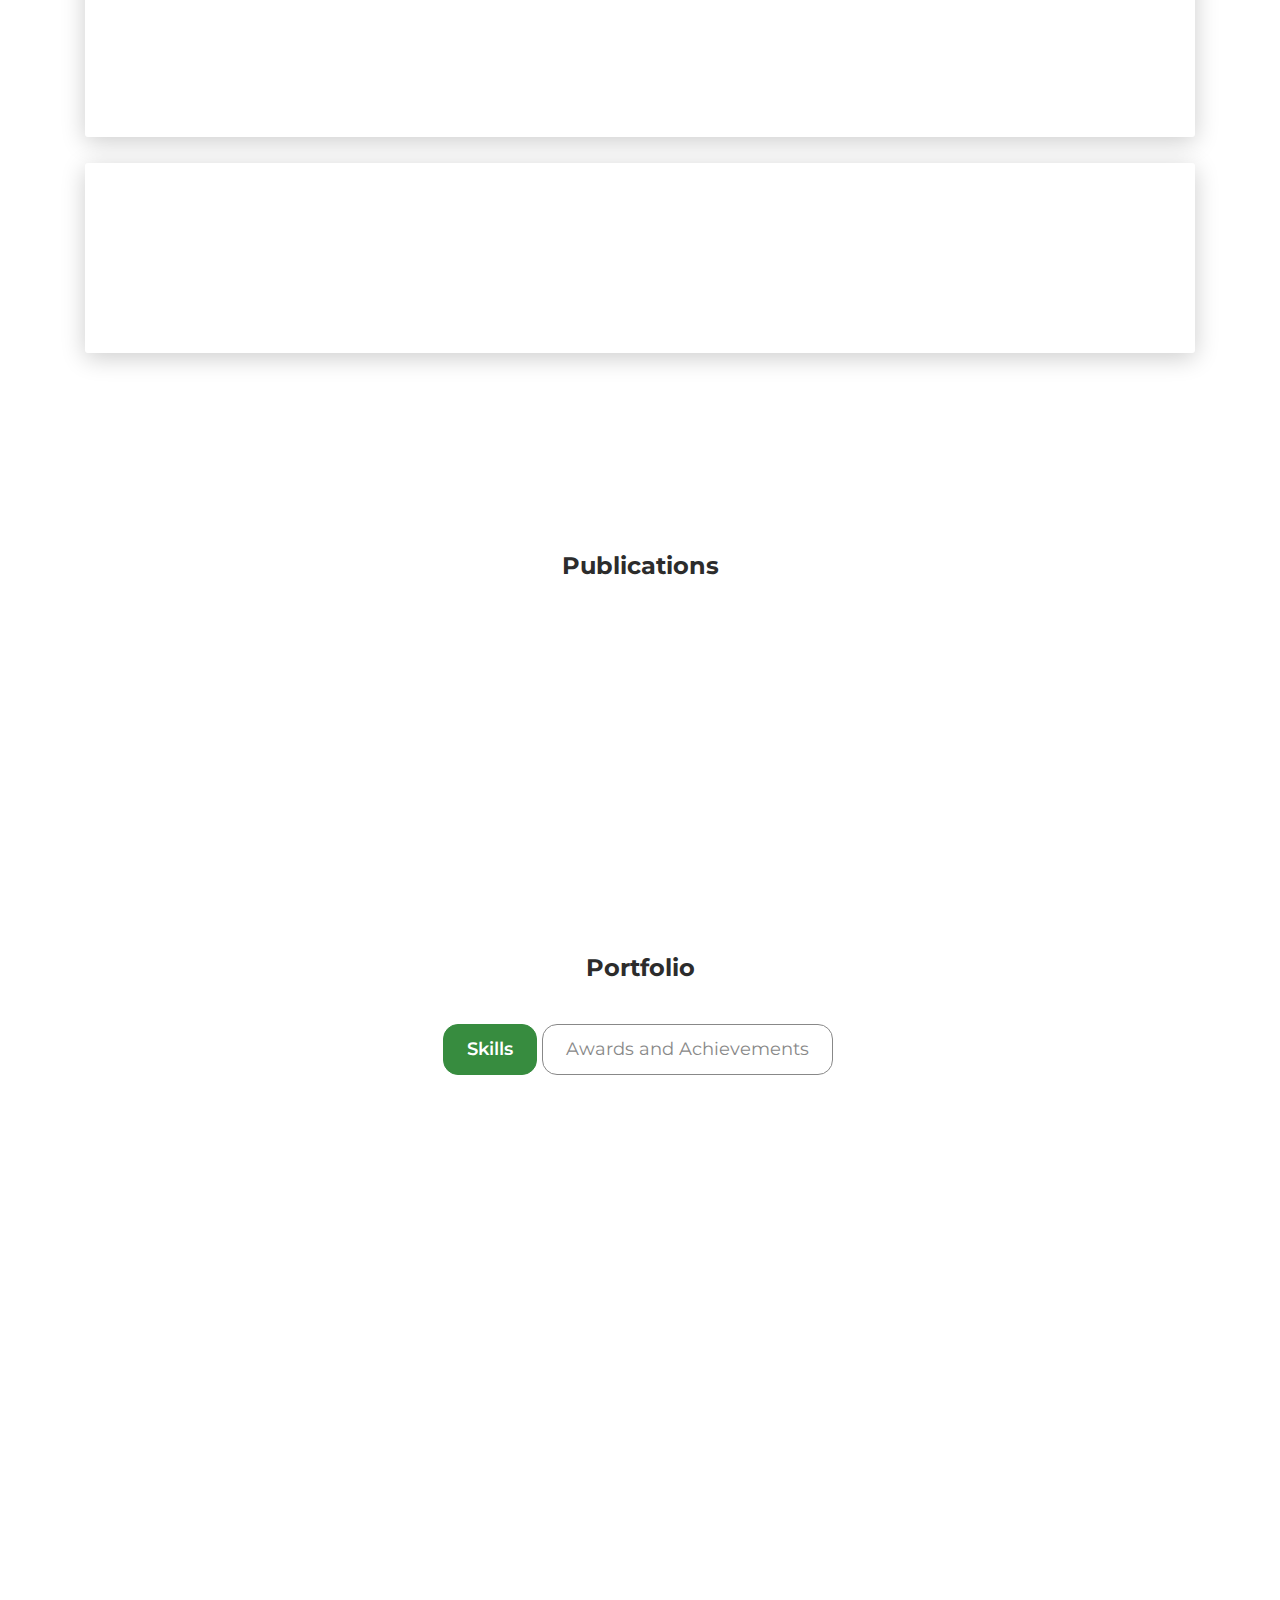
==== commit 0750a4fa: "updating masters projects" ====
--- a/index.html
+++ b/index.html
@@ -72,7 +72,7 @@
         <div class="col-lg-6 col-md-12">
           <div class="card-body">
             <div class="h4 mt-0 title">About Me</div>
-            <p>In 2020, I graduated with a B.Tech degree in the Department of Electronics and Communication Engineering from International Institute of Information Technology (IIIT), Raipur. Since Dec 2020, I have been working at Deloitte, Offices of U.S in India, where I have been working at mutiple software development projects. The domains of my projects revolve around software development and robotic process automation. I am particularly interested in exploring Natural Language Processing and Machine Learning(ML), specially discovering the way how ML can help industries like healthcare.  </p></p>
+            <p>I am currently pursuing a Master's in Computer Science with a specialization in Data Science at the University of Colorado Boulder, set to graduate in May 2024. To bolster my software development expertise, I've completed courses in Datacenter Scale Computing, Foundations of Software Engineering, Big Data Architecture, NLP, and Data Mining. This summer (2023) at Salesforce, I honed my skills as a Software Engineer. I also gained valuable experience at Deloitte, Offices of U.S in India, where I contributed to various software development projects. My primary focus lies in backend development, and I am proficient in C++, Python, Node.js, Vue.js, JavaScript, HTML, CSS, and Java. </p></p>
           </div>
         </div>
         <div class="col-lg-6 col-md-12">
@@ -98,7 +98,24 @@
 </div>
 <div class="section" id="experience">
   <div class="container cc-experience">
-    <div class="h4 text-center mb-4 title">Research/Work Experience</div>
+    <div class="h4 text-center mb-4 title">Professional Experience</div>
+
+    <div class="card">
+      <div class="row">
+        <div class="col-md-3 bg-primary" data-aos="fade-right" data-aos-offset="50" data-aos-duration="500">
+          <div class="card-body cc-experience-header">
+            <p>May 2023 - Aug 2023</p>
+            <div class="h5">Salesforce</div>
+          </div>
+        </div>
+        <div class="col-md-9" data-aos="fade-left" data-aos-offset="50" data-aos-duration="500">
+          <div class="card-body">
+            <div class="h5">Software Engineering Intern</div>Software Engineer Intern <br><b><i> &lt;Confidential Details Omitted&gt; </i> </b></p>
+              <b>Domain:</b> Software Engineering, Database Management Systems, Algorithms, Operating Systems, Networks
+          </div>
+        </div>
+      </div>
+    </div>
 
     <div class="card">
       <div class="row">
@@ -110,7 +127,7 @@
         </div>
         <div class="col-md-9" data-aos="fade-left" data-aos-offset="50" data-aos-duration="500">
           <div class="card-body">
-            <div class="h5">Associate Analyst (Software Engineer)</div>
+            <div class="h5">Software Engineer</div>
             <p>Working on software development projects, ranging from database management, developing APIs to monitor various dependencies and scheduling crons. <br><b><i> &lt;Confidential Details Omitted&gt; </i> </b></p>
               <b>Domain:</b> Software Engineering, Database Management Systems, Algorithms, Machine Learning, Probability and Statistics, Operating Systems
           </div>
@@ -154,7 +171,7 @@
         </div>
         <div class="col-md-9" data-aos="fade-left" data-aos-offset="50" data-aos-duration="500">
           <div class="card-body">
-            <div class="h5">Software Development Intern</div>
+            <div class="h5">Software Development Engineer</div>
             <p>Worked on the development of serverless functions (lambda) in python. This was followed by hosting them on AWS SAM therefore reducing the cost of operation by 41%.. <br> <b> <i> &lt;Confidential Details Omitted&gt; </i> </b> </p>
               <b>Domain:</b> Software Engineering, Algorithms, Web Development
           </div>
@@ -184,6 +201,30 @@
 <div class="section" id="education">
   <div class="container cc-education">
     <div class="h4 text-center mb-4 title">Education</div>
+    <div class="card">
+      <div class="row">
+        <div class="col-md-3 bg-primary" data-aos="fade-right" data-aos-offset="50" data-aos-duration="500">
+          <div class="card-body cc-education-header">
+            <p>2022 - 2024</p>
+            <div class="h5">Masters in Science, Computer Science</div>
+          </div>
+        </div>
+        <div class="col-md-9" data-aos="fade-left" data-aos-offset="50" data-aos-duration="500">
+          <div class="card-body">
+            <div class="h5">University of Colorado Boulder</div>
+            <p class="dep">Department of Computer Science</p>
+            <p class="cgpa"><b>CGPA: 4 / 4 </b></p>
+            <p><ul> 
+                    
+                     <li> <b><u>Graduate Scholar</u></b> at University of Colorado Boulder for WE 2022, WE 2023 and GHC 2023.</li>
+                     <li><b><u>Treasurer</u></b> elected for executive position from 300+ students for Computer Science Graduate Student Association, 2023.</li>
+                     <li><b><u>Professional Development Chair</u></b> at CU Boulder for Graduate Society of Women Engineers, 2023</li>
+                     <li><b><u>Conference Director</u></b> ACM-W Student Chapter Representative at CU Boulder for Women in Computing, 2023</li>
+                    </ul></p>
+          </div>
+        </div>
+      </div>
+    </div>
     <div class="card">
       <div class="row">
         <div class="col-md-3 bg-primary" data-aos="fade-right" data-aos-offset="50" data-aos-duration="500">
@@ -255,8 +296,8 @@
           <ul class="nav nav-tabs nav-tabs-primary" role="tablist">
             <li class="nav-item"><a class="nav-link active" data-toggle="tab" href="#skills" role="tablist">Skills</i></a></li>
             <li class="nav-item"><a class="nav-link" data-toggle="tab" href="#awards" role="tablist">Awards and Achievements</a></li>
-            <li class="nav-item"><a class="nav-link" data-toggle="tab" href="#por" role="tablist">Positions of Responsibility</a></li>
-            <li class="nav-item"><a class="nav-link" data-toggle="tab" href="#extra-curricular" role="tablist">Extra-Curricular</a></li>
+            <!-- <li class="nav-item"><a class="nav-link" data-toggle="tab" href="#por" role="tablist">Positions of Responsibility</a></li> -->
+            <!-- <li class="nav-item"><a class="nav-link" data-toggle="tab" href="#extra-curricular" role="tablist">Extra-Curricular</a></li> -->
           </ul>
         </div>
       </div>
@@ -281,6 +322,7 @@
 
 			          		<p class='dep'><b><u>Coursework:</u></b></p> 
 			                <ul> 
+                        <li><b>MS Courses</b> Datacenter Scale Computing, Natural Language Processing, Big Data Architecture, Foundations of Software Engineering, Numerical Linear Algebra, Data Mining, Graduate Capstone Project Class</li>
 			                	<li><b>Core Courses:</b> Algorithms&#42;,&ensp; Programming and Data Structures&#42;,&ensp; Discrete Structures,&ensp; Formal Language and Automata Theory,&ensp; Software Engineering&#42;<sup>#</sup>,&ensp; Switching Circuits and Logic Design&#42;,&ensp; Compilers&#42;,&ensp; Computer Organisation and Architecture&#42;<sup>#</sup>,&ensp; Operating Systems&#42;,&ensp; Computer Networks&#42;,&ensp; Machine Learning,&ensp; Scalable Data Mining<sup>#</sup>,&ensp; Advances in Operating Systems Design<sup>#</sup>,&ensp; Artificial Intelligence,&ensp; Object Oriented Systems,&ensp; Theory of Computation,&ensp; Database Management Systems&#42;<sup>#</sup>,&ensp; Principles of Programming Languages&ensp;&ensp;</li>
 			                	<li><b>Other Courses:</b> Engineering Mathematics,&ensp; Probability and Statistics,&ensp; Knowledge Modelling and Semantic Technology<sup>#</sup>,&ensp; Linear Algebra,&ensp; Educational Data Analytics<sup>#</sup>,&ensp; Operation Research</li>
 			          		</ul>
